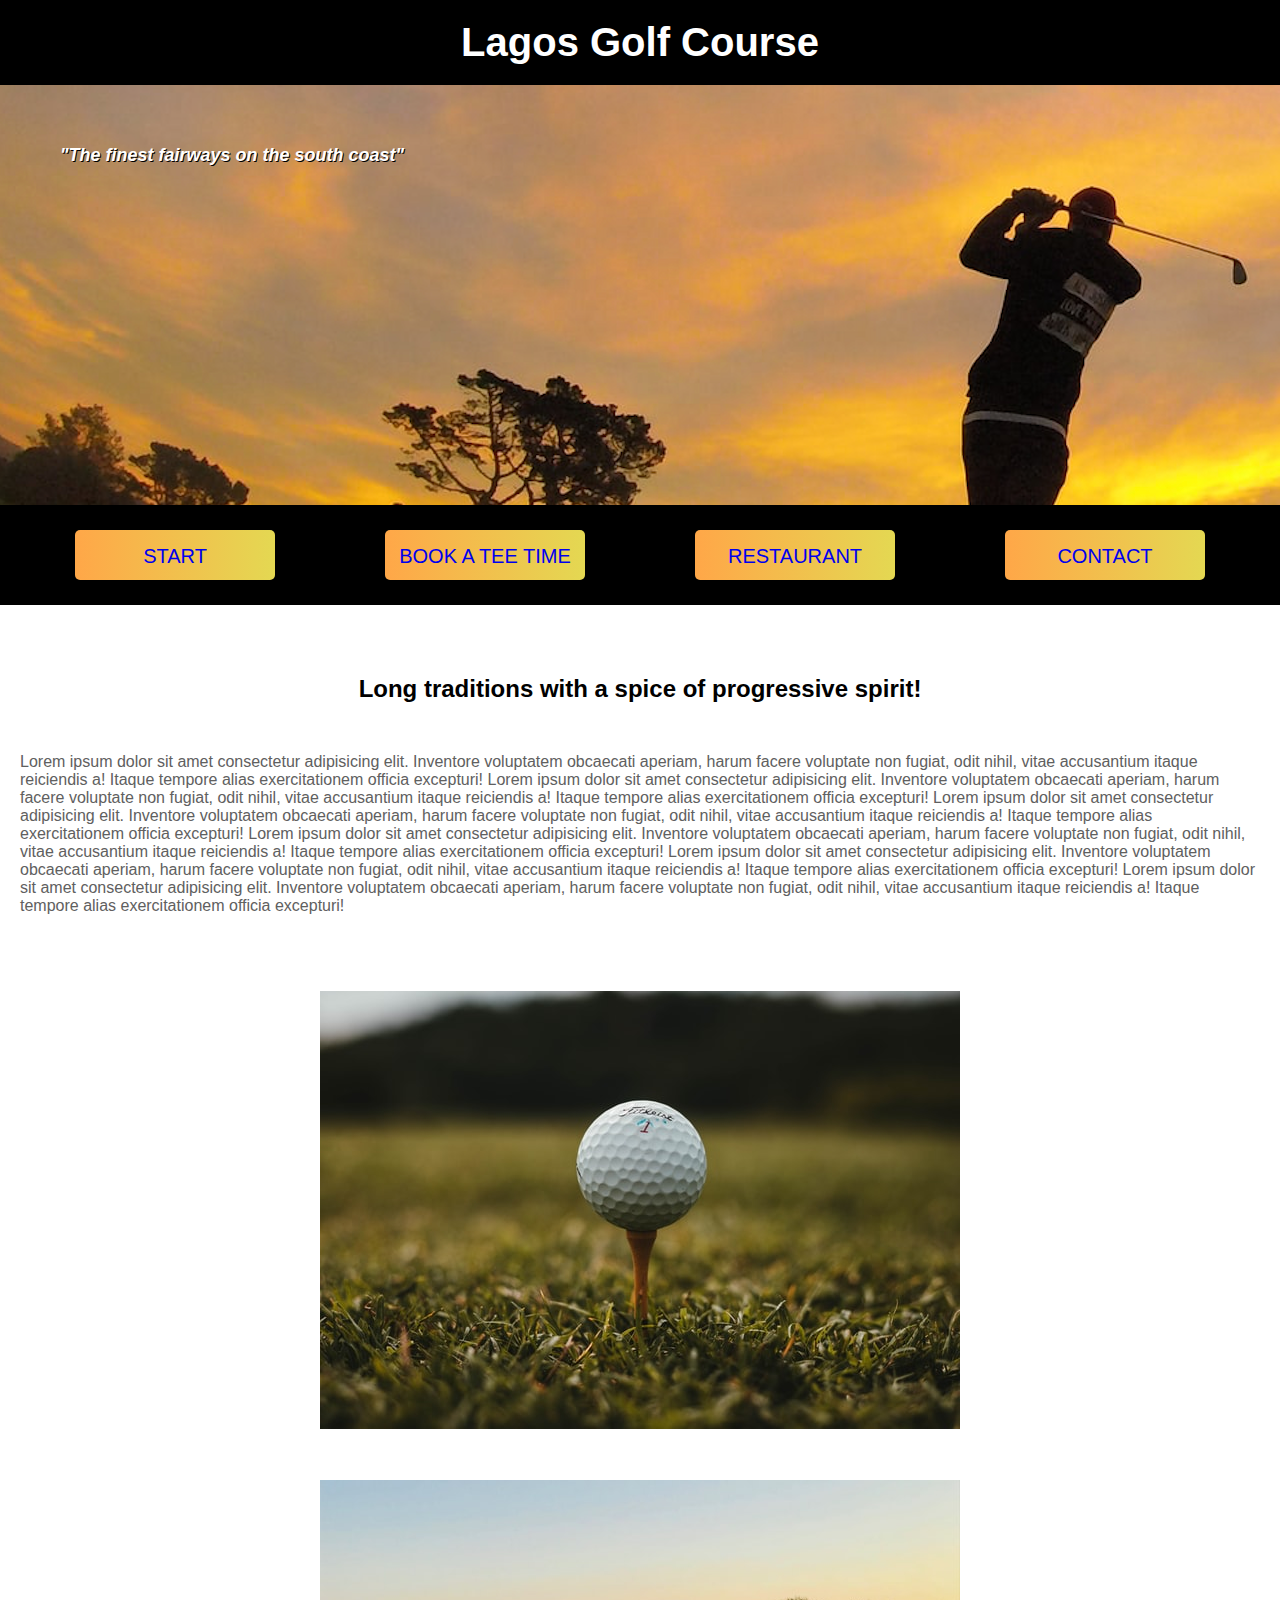
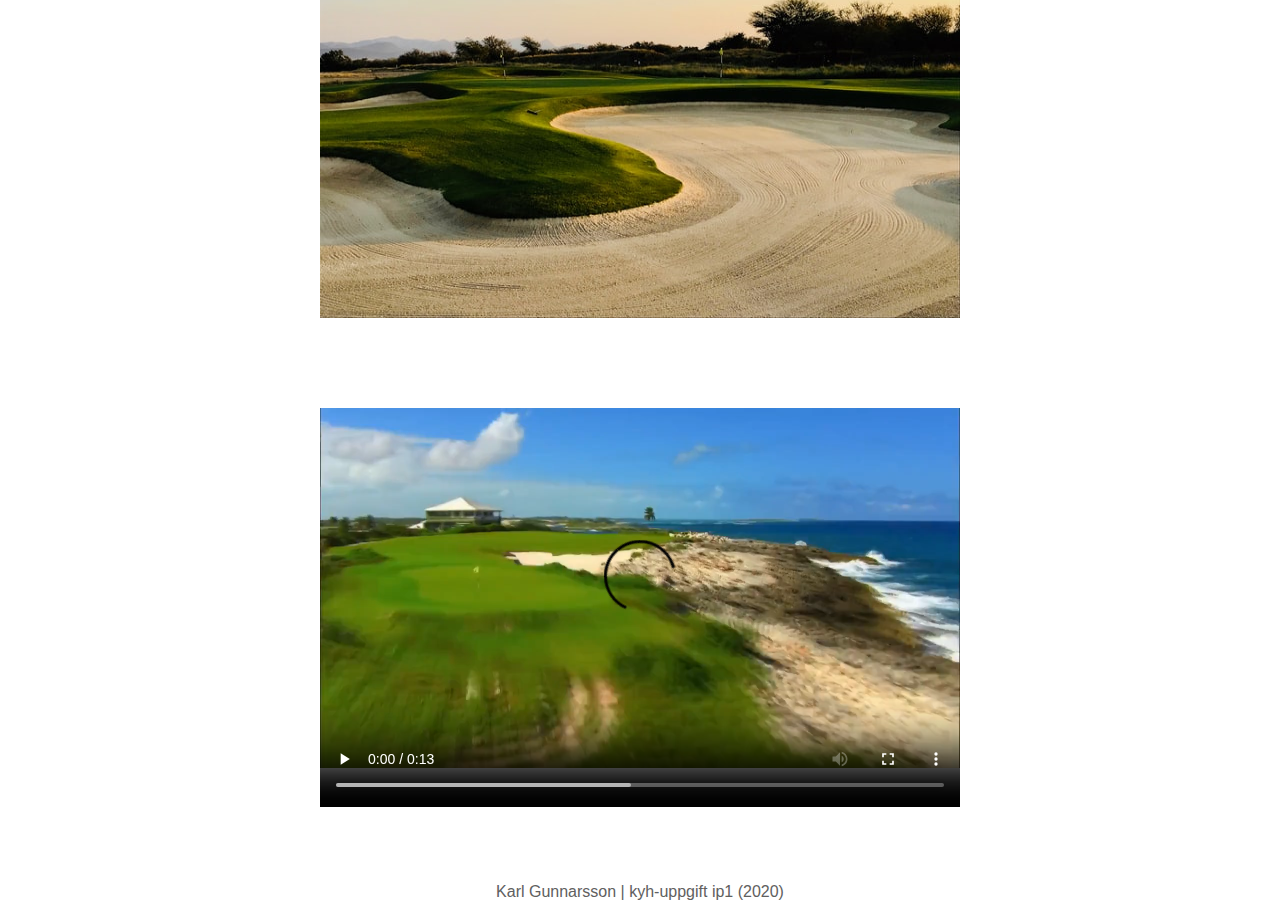
==== index.html @ 22a6e3bb "Removed div around nav, updated css animation, made the whole nav-buttons clickable etc" ====
<!DOCTYPE html>

<html lang="en">

<head>
    <meta charset="UTF-8">
    <meta name="description"
        content="The official website of Lagos Golf Course, a golf course on the Nigerian south coast">
    <title>Lagos Golf Course</title>

    <!-- Länk till CSS-fil -->
    <link rel="stylesheet" href="style.css">
</head>

<body>

    <!-- Header START -->
    <header>
        <h1>Lagos Golf Course</h1>
    </header>

    <div class="subHeader">
        <h2>"The finest fairways on the south coast"</h2>
    </div>
    <!-- Header SLUT -->

    <!-- nav-bar START -->
    <nav>
        <ul>
            <li><a href="index.html">START</a></li>
            <li><a href="book1.html" class="book">BOOK A TEE TIME</a></li>
            <li><a href="restaurant.html">RESTAURANT</a></li>
            <li><a href="contact.html">CONTACT</a></li>
        </ul>
    </nav>
    <!-- nav-bar SLUT -->

    <main>
        <article lang="la">
            <h2 class="artHead">Long traditions with a spice of progressive spirit!</h2>

            <p>Lorem ipsum dolor sit amet consectetur adipisicing elit. Inventore voluptatem obcaecati aperiam,
                harum
                facere voluptate non fugiat, odit nihil, vitae accusantium itaque reiciendis a! Itaque tempore alias
                exercitationem officia excepturi!
                Lorem ipsum dolor sit amet consectetur adipisicing elit. Inventore voluptatem obcaecati aperiam,
                harum
                facere voluptate non fugiat, odit nihil, vitae accusantium itaque reiciendis a! Itaque tempore alias
                exercitationem officia excepturi!
                Lorem ipsum dolor sit amet consectetur adipisicing elit. Inventore voluptatem obcaecati aperiam,
                harum
                facere voluptate non fugiat, odit nihil, vitae accusantium itaque reiciendis a! Itaque tempore alias
                exercitationem officia excepturi!
                Lorem ipsum dolor sit amet consectetur adipisicing elit. Inventore voluptatem obcaecati aperiam,
                harum
                facere voluptate non fugiat, odit nihil, vitae accusantium itaque reiciendis a! Itaque tempore alias
                exercitationem officia excepturi!
                Lorem ipsum dolor sit amet consectetur adipisicing elit. Inventore voluptatem obcaecati aperiam,
                harum
                facere voluptate non fugiat, odit nihil, vitae accusantium itaque reiciendis a! Itaque tempore alias
                exercitationem officia excepturi!
                Lorem ipsum dolor sit amet consectetur adipisicing elit. Inventore voluptatem obcaecati aperiam,
                harum
                facere voluptate non fugiat, odit nihil, vitae accusantium itaque reiciendis a! Itaque tempore alias
                exercitationem officia excepturi!
            </p>
        </article>

        <!-- BILDER -->
        <div class="imgVid">

            <img src="img/golf1.jpg" alt="Picture of golf ball">
            <img src="img/golf2.jpg" width="640" height="438" alt="Picture of golf course">
            <video controls src="/vid/Golf Court - 700.mp4" width="640" height="438"></video>
        </div>
    </main>

    <!-- FOOTER -->
    <footer>
        <p class="footer">Karl Gunnarsson | kyh-uppgift ip1 (2020)</p>
    </footer>

    <!-- Länk till JS-fil -->
    <script src="script.js"></script>
</body>

</html>
---- style.css ----
/* Master CSS */

* {
    list-style: none;
    font-family: 'Gill Sans', 'Gill Sans MT', Calibri, 'Trebuchet MS', sans-serif;
    margin: 0px;
}

a:visited {
text-decoration: none;
color: rgb(255, 255, 255);
}

/* MAIN CSS start */

header {
    display: flex;
    justify-content: center;
    font-size: 20px;
    color: rgb(255, 255, 255);
    background-color: black;
    padding: 20px;
}
.subHeader {
    background-image: url("/img/skyWide.png");
    display: flex;
    height: 400px;
    font-size: 12px;
    padding: 10px;
}

.subHeader > h2 {
    color: rgb(255, 255, 255);
    align-items: flex-start;
    text-shadow: 1px 1px 0px rgb(0, 0, 0);
    font-style: italic;
}

h2 {
    color: rgb(0, 0, 0);
    padding: 50px;
    text-align: center;
}

/* BOUNCE IN ANIMATION */
@keyframes bounceIn {
  0% {
    transform: scale(0.1);
    opacity: 0;
  }
  60% {
    transform: scale(1.2);
    opacity: 1;
  }
  100% {
    transform: scale(1);
  }
}

.artHead {
  animation-duration: 1s;
  animation-name: bounceIn;
}

/* NAV CONTAINER */
nav > ul {
       display: flex;
       flex-direction: row;
       justify-content: space-around;
       padding: 20px;
       background-color: black;
}

/* NAV BUTTONS */
nav > ul > li {
    font-size: 20px;
    padding: 0px;
    margin: 5px;
    background-image: linear-gradient(to left, #e4d852, rgb(255, 167, 72));
    border-radius: 5px;
}

/* NAV BUTTON TEXT */
nav > ul > li > a {
    /* font-weight: bold; */
    text-decoration: none;
    display: inline-block; 
    text-align: center;
     line-height: 52px;
    height: 50px;
    width: 200px;
}

/* NAV BUTTON HOVER */
nav > ul > li:hover
{
    background:#d09132;      
}

.contact, .contact > ul > li  {
display: flex;
flex-direction: column;
align-items: center;
color: rgb(96, 96, 96);
}

article {
    margin: 20px;
    margin-bottom: 50px;
    color: rgb(96, 96, 96);
}

.imgVid {
display: flex;
justify-content: space-around;
flex-wrap: wrap;
}

.imgVid > img, video {
margin: 2%;
}

.contactHeading {
    font-weight: bold;
}

footer {
   color: rgb(96, 96, 96);
   margin: 20px;
   margin-top: 50px; 
   text-align: center;
}
/* MAIN CSS end */




/* BOOK A TEE TIME start */

 /* Styling/design */
 /* Source URL: https://webdesign.tutsplus.com/tutorials/bring-your-forms-up-to-date-with-css3-and-html5-validation--webdesign-4738 */

.form form {
    text-align: center;
    color: rgb(96, 96, 96);
}

.form form input { 
	padding:5px 8px;
	margin: 5px;
}
.form form textarea {
	padding:8px;
	margin: 5px; 
	width:300px;
}
	/* Input fields (shadow + expand) */
	.form form input, .form form textarea { 
		border:1px solid #aaa;
		box-shadow: 0px 0px 3px #ccc, 0 10px 15px #eee inset;
		border-radius:20px;
		transition: padding .25s;
	}
	.form form input:focus, .form form textarea:focus {
		background: #fff; 
		border:1px solid #555; 
        box-shadow: 0 0 3px #aaa; 
        border-radius:20px;
		padding-right:70px;
	}

button.submit {
	background-color: #68b12f;
	background: linear-gradient(top, #68b12f, #50911e);
	border: 1px solid #509111;
	border-bottom: 1px solid #5b992b;
	box-shadow: inset 0 1px 0 0 #9fd574;
	color: white;
	font-weight: bold;
    padding: 6px 20px;
	text-shadow: 0 -1px 0 #396715;
}
button.submit:hover {
	opacity:.85;
	cursor: pointer; 
}
button.submit:active {
	border: 1px solid #20911e;
	box-shadow: 0 0 10px 5px #356b0b inset; 
}
    /* Error message, sbmit without name or email)  */
#message {
    color: red;
    font-weight: bold;
    }
/* BOOK A TEE TIME end */

/* MEDIA QUERIES */


@media(max-width:1000px){
    nav > ul{
        flex-direction: column;
        text-align: center;
    }
    .imgVid > img {
    max-width: 90%;
}
    
@media(max-width:510px){
    header {
        font-size: 70%;
    }
    .imgVid > img {
    max-width: 90%;
}
}}
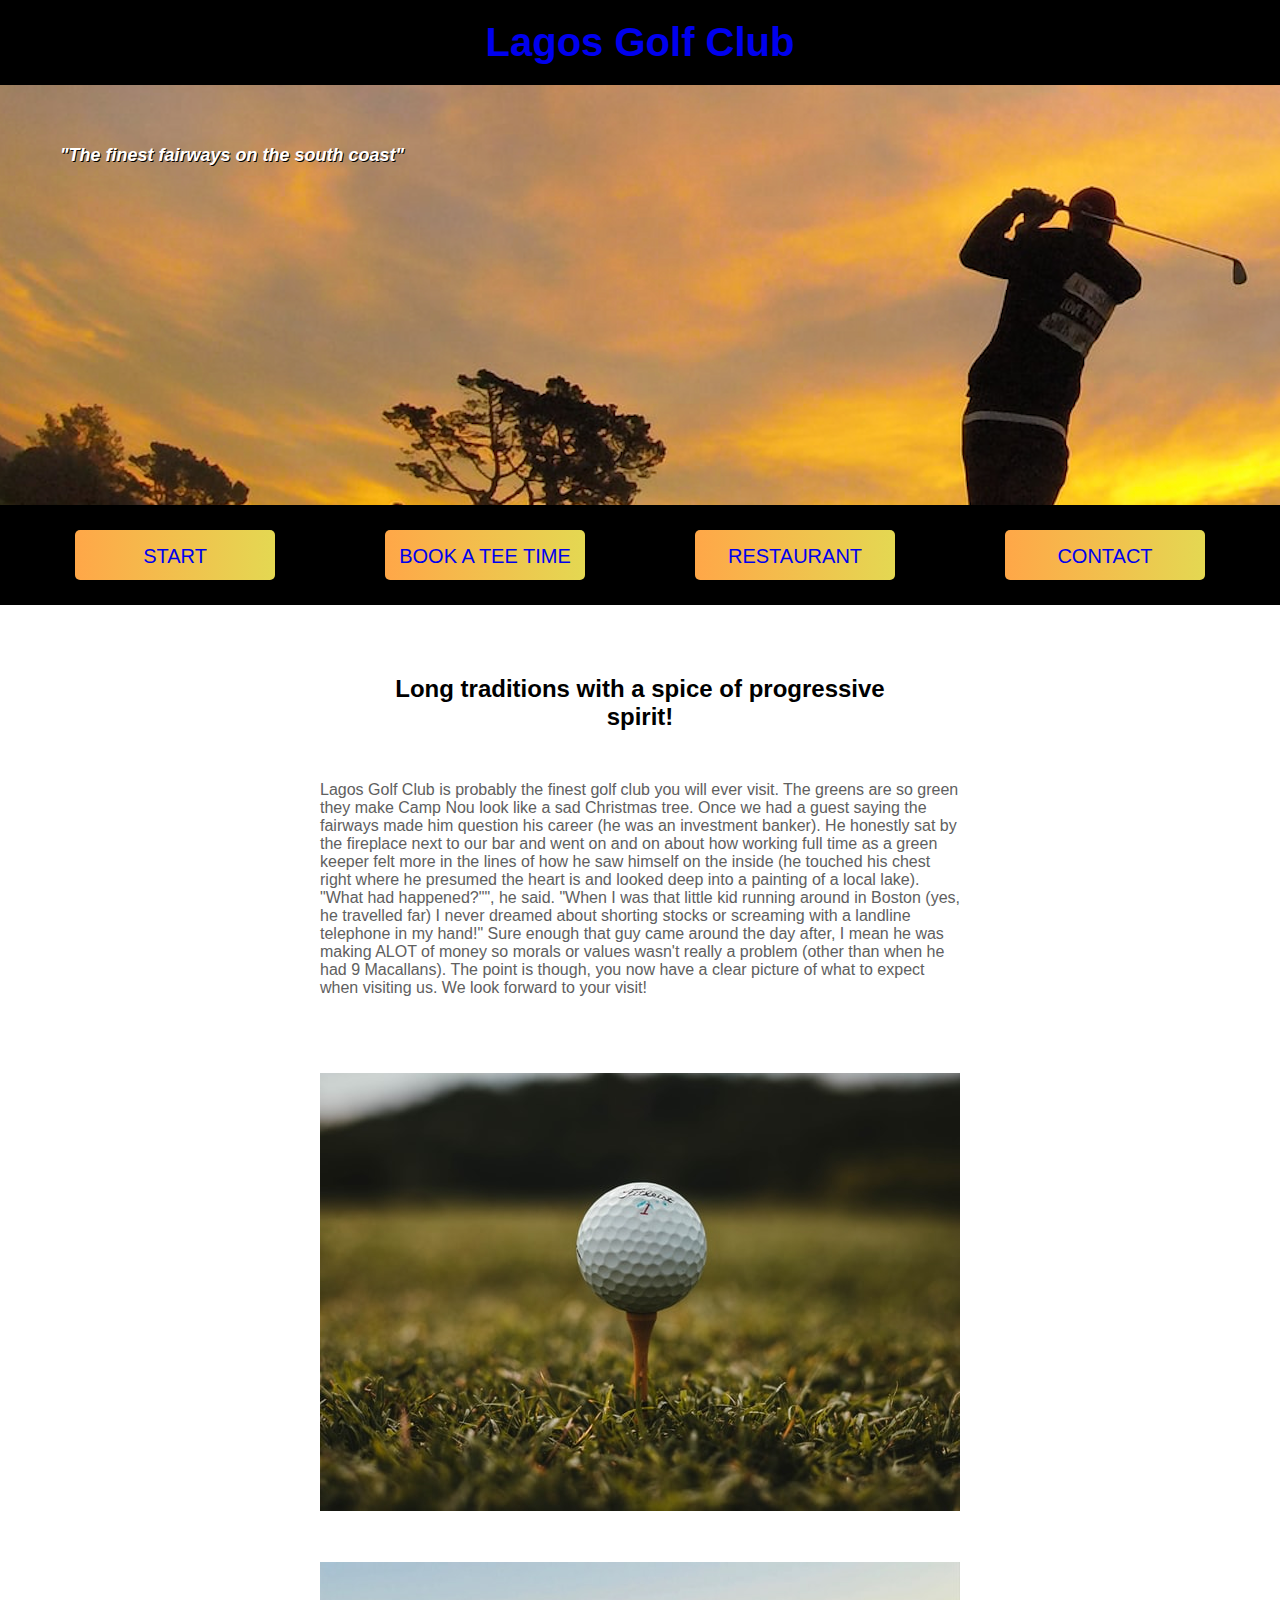
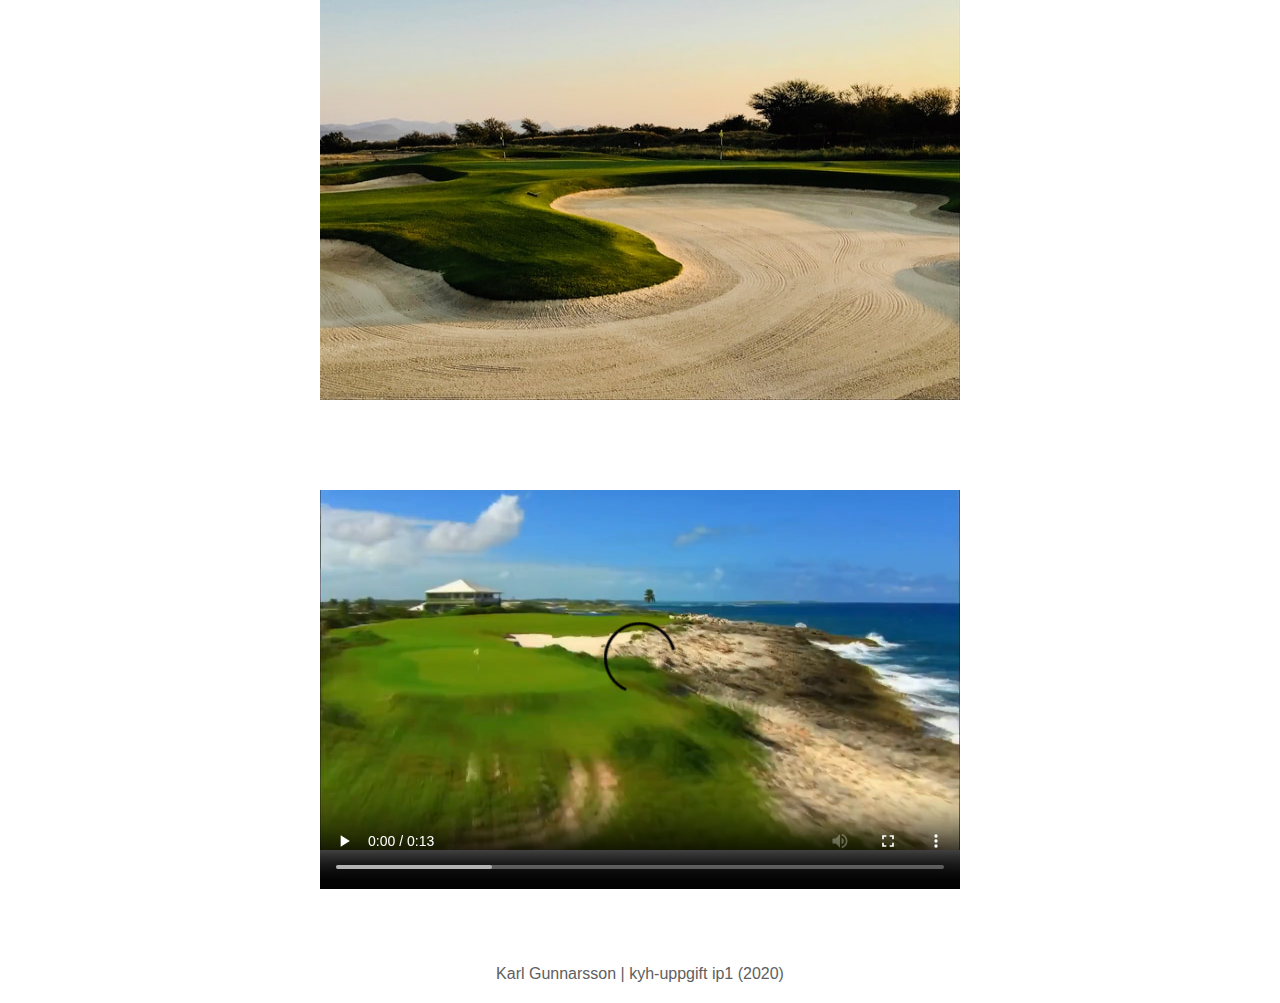
==== commit b7585342: "Added real text to articles + removed redundant html/css" ====
--- a/index.html
+++ b/index.html
@@ -16,7 +16,10 @@
 
     <!-- Header START -->
     <header>
-        <h1>Lagos Golf Course</h1>
+        <a href="index.html">
+            <h1>Lagos Golf Club</h1>
+        </a>
+
     </header>
 
     <div class="subHeader">
@@ -39,39 +42,33 @@
         <article lang="la">
             <h2 class="artHead">Long traditions with a spice of progressive spirit!</h2>
 
-            <p>Lorem ipsum dolor sit amet consectetur adipisicing elit. Inventore voluptatem obcaecati aperiam,
-                harum
-                facere voluptate non fugiat, odit nihil, vitae accusantium itaque reiciendis a! Itaque tempore alias
-                exercitationem officia excepturi!
-                Lorem ipsum dolor sit amet consectetur adipisicing elit. Inventore voluptatem obcaecati aperiam,
-                harum
-                facere voluptate non fugiat, odit nihil, vitae accusantium itaque reiciendis a! Itaque tempore alias
-                exercitationem officia excepturi!
-                Lorem ipsum dolor sit amet consectetur adipisicing elit. Inventore voluptatem obcaecati aperiam,
-                harum
-                facere voluptate non fugiat, odit nihil, vitae accusantium itaque reiciendis a! Itaque tempore alias
-                exercitationem officia excepturi!
-                Lorem ipsum dolor sit amet consectetur adipisicing elit. Inventore voluptatem obcaecati aperiam,
-                harum
-                facere voluptate non fugiat, odit nihil, vitae accusantium itaque reiciendis a! Itaque tempore alias
-                exercitationem officia excepturi!
-                Lorem ipsum dolor sit amet consectetur adipisicing elit. Inventore voluptatem obcaecati aperiam,
-                harum
-                facere voluptate non fugiat, odit nihil, vitae accusantium itaque reiciendis a! Itaque tempore alias
-                exercitationem officia excepturi!
-                Lorem ipsum dolor sit amet consectetur adipisicing elit. Inventore voluptatem obcaecati aperiam,
-                harum
-                facere voluptate non fugiat, odit nihil, vitae accusantium itaque reiciendis a! Itaque tempore alias
-                exercitationem officia excepturi!
+            <p> Lagos Golf Club is probably the finest
+                golf club you will ever visit. The greens are so
+                green they make Camp Nou look like a sad Christmas tree.
+                Once we had a guest saying the fairways made him question
+                his career (he was an investment banker). He honestly sat
+                by the fireplace next to our bar and went on
+                and on about how working full time as a green keeper felt
+                more in the lines of how he saw himself on the inside (he touched
+                his chest right where he presumed the heart is and looked deep
+                into a painting of a local lake).
+                "What had happened?"", he said. "When I was that little kid
+                running around in Boston (yes, he travelled far) I never dreamed
+                about shorting stocks or screaming with a landline telephone in
+                my hand!" Sure enough that guy came around the day after, I mean
+                he was making ALOT of money so morals or values wasn't really a problem (other
+                than when he had 9 Macallans). The point is
+                though, you now have a clear picture of what to expect when
+                visiting us. We look forward to your visit!
             </p>
         </article>
 
-        <!-- BILDER -->
+        <!-- BILDER + VIDEO -->
         <div class="imgVid">
 
             <img src="img/golf1.jpg" alt="Picture of golf ball">
             <img src="img/golf2.jpg" width="640" height="438" alt="Picture of golf course">
-            <video controls src="/vid/Golf Court - 700.mp4" width="640" height="438"></video>
+            <video controls loop src="/vid/Golf Court - 700.mp4" width="640" height="438"></video>
         </div>
     </main>
 
--- a/style.css
+++ b/style.css
@@ -4,6 +4,10 @@
     list-style: none;
     font-family: 'Gill Sans', 'Gill Sans MT', Calibri, 'Trebuchet MS', sans-serif;
     margin: 0px;
+}
+
+a {
+      text-decoration: none;
 }
 
 a:visited {
@@ -83,7 +87,6 @@
 /* NAV BUTTON TEXT */
 nav > ul > li > a {
     /* font-weight: bold; */
-    text-decoration: none;
     display: inline-block; 
     text-align: center;
      line-height: 52px;
@@ -108,6 +111,8 @@
     margin: 20px;
     margin-bottom: 50px;
     color: rgb(96, 96, 96);
+    margin-left: 25%;
+    margin-right: 25%;
 }
 
 .imgVid {
@@ -140,28 +145,28 @@
  /* Styling/design */
  /* Source URL: https://webdesign.tutsplus.com/tutorials/bring-your-forms-up-to-date-with-css3-and-html5-validation--webdesign-4738 */
 
-.form form {
+form {
     text-align: center;
     color: rgb(96, 96, 96);
 }
 
-.form form input { 
+form input { 
 	padding:5px 8px;
 	margin: 5px;
 }
-.form form textarea {
+form textarea {
 	padding:8px;
 	margin: 5px; 
 	width:300px;
 }
 	/* Input fields (shadow + expand) */
-	.form form input, .form form textarea { 
+	form input, form textarea { 
 		border:1px solid #aaa;
 		box-shadow: 0px 0px 3px #ccc, 0 10px 15px #eee inset;
 		border-radius:20px;
 		transition: padding .25s;
 	}
-	.form form input:focus, .form form textarea:focus {
+	form input:focus, form textarea:focus {
 		background: #fff; 
 		border:1px solid #555; 
         box-shadow: 0 0 3px #aaa; 
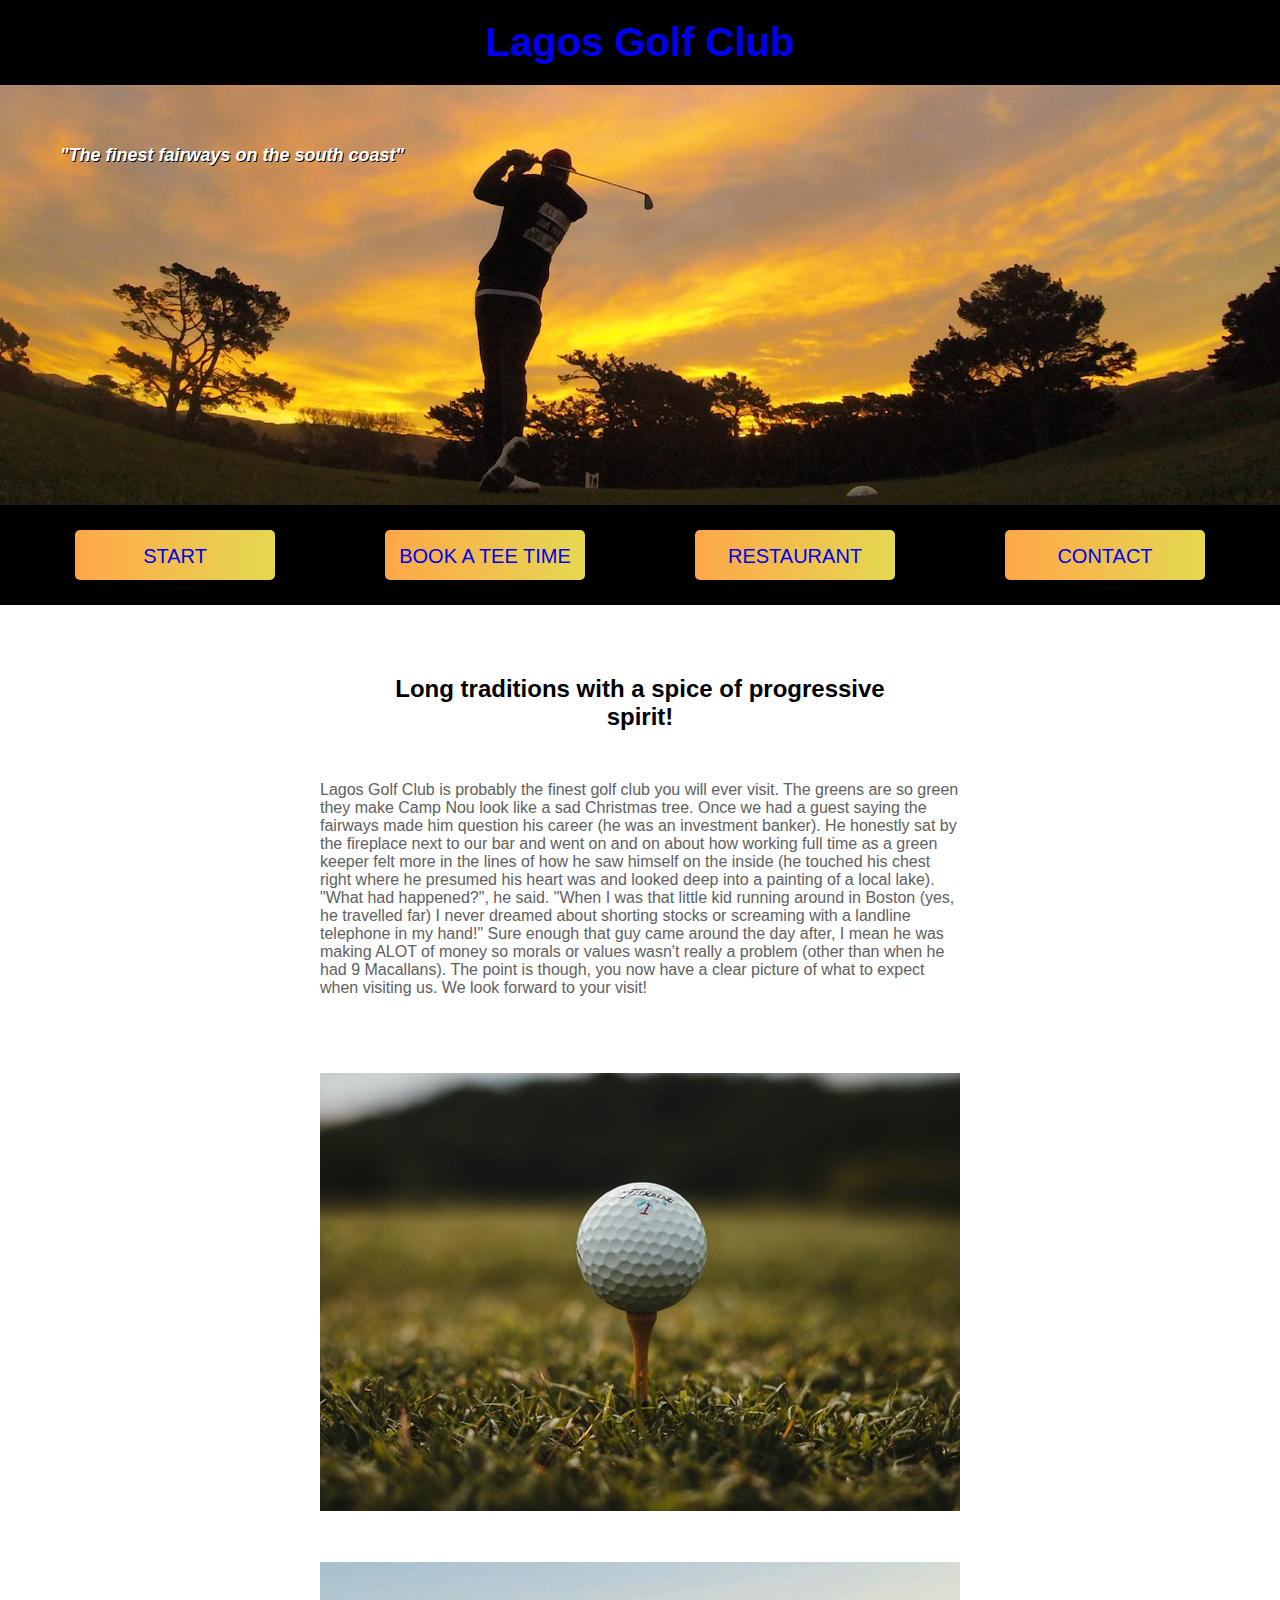
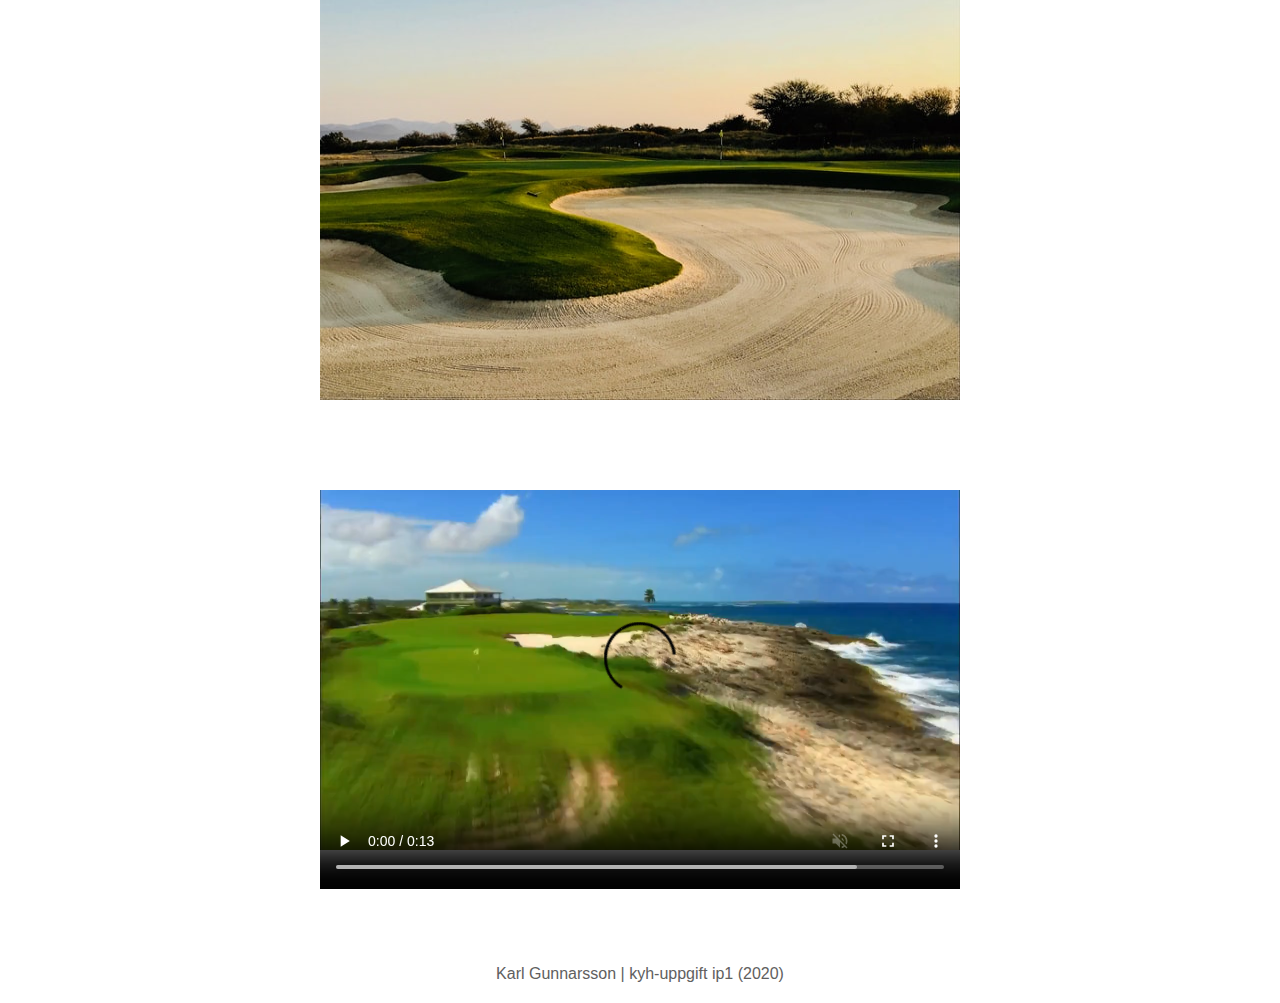
==== commit 14cfd4a8: "Fixed CSS problem with pictures and the address in contacts, adjusted the mobile media query, made t" ====
--- a/index.html
+++ b/index.html
@@ -6,7 +6,9 @@
     <meta charset="UTF-8">
     <meta name="description"
         content="The official website of Lagos Golf Course, a golf course on the Nigerian south coast">
-    <title>Lagos Golf Course</title>
+    <meta name="viewport" content="width=device-width, initial-scale=1.0">
+
+    <title>Lagos Golf Club</title>
 
     <!-- Länk till CSS-fil -->
     <link rel="stylesheet" href="style.css">
@@ -39,7 +41,7 @@
     <!-- nav-bar SLUT -->
 
     <main>
-        <article lang="la">
+        <article lang="en">
             <h2 class="artHead">Long traditions with a spice of progressive spirit!</h2>
 
             <p> Lagos Golf Club is probably the finest
@@ -50,9 +52,9 @@
                 by the fireplace next to our bar and went on
                 and on about how working full time as a green keeper felt
                 more in the lines of how he saw himself on the inside (he touched
-                his chest right where he presumed the heart is and looked deep
+                his chest right where he presumed his heart was and looked deep
                 into a painting of a local lake).
-                "What had happened?"", he said. "When I was that little kid
+                "What had happened?", he said. "When I was that little kid
                 running around in Boston (yes, he travelled far) I never dreamed
                 about shorting stocks or screaming with a landline telephone in
                 my hand!" Sure enough that guy came around the day after, I mean
@@ -65,10 +67,9 @@
 
         <!-- BILDER + VIDEO -->
         <div class="imgVid">
-
             <img src="img/golf1.jpg" alt="Picture of golf ball">
             <img src="img/golf2.jpg" width="640" height="438" alt="Picture of golf course">
-            <video controls loop src="/vid/Golf Court - 700.mp4" width="640" height="438"></video>
+            <video controls autoplay muted loop src="/vid/golfCourt700.mp4" width="640" height="438"></video>
         </div>
     </main>
 
--- a/style.css
+++ b/style.css
@@ -4,6 +4,7 @@
     list-style: none;
     font-family: 'Gill Sans', 'Gill Sans MT', Calibri, 'Trebuchet MS', sans-serif;
     margin: 0px;
+    padding: 0;
 }
 
 a {
@@ -13,6 +14,10 @@
 a:visited {
 text-decoration: none;
 color: rgb(255, 255, 255);
+}
+
+html, body {
+    overflow-x:hidden;
 }
 
 /* MAIN CSS start */
@@ -27,6 +32,10 @@
 }
 .subHeader {
     background-image: url("/img/skyWide.png");
+    background-repeat: no-repeat;
+    background-size: cover;
+    background-position: center center;
+
     display: flex;
     height: 400px;
     font-size: 12px;
@@ -145,6 +154,7 @@
  /* Styling/design */
  /* Source URL: https://webdesign.tutsplus.com/tutorials/bring-your-forms-up-to-date-with-css3-and-html5-validation--webdesign-4738 */
 
+
 form {
     text-align: center;
     color: rgb(96, 96, 96);
@@ -167,12 +177,16 @@
 		transition: padding .25s;
 	}
 	form input:focus, form textarea:focus {
+        outline: none;
 		background: #fff; 
 		border:1px solid #555; 
         box-shadow: 0 0 3px #aaa; 
         border-radius:20px;
 		padding-right:70px;
-	}
+    }
+    form input[type="datetime-local"]:focus {
+        padding-right: 8px;
+    }
 
 button.submit {
 	background-color: #68b12f;
@@ -216,7 +230,19 @@
     header {
         font-size: 70%;
     }
-    .imgVid > img {
+    nav > ul > li > a {
+    padding: 20px;
+    }
+    .artHead {
+        padding-left: 0px;
+        padding-right: 0px;
+        padding-bottom: 30px;
+        padding-top: 30px;
+    }
+    .imgVid > * {
     max-width: 90%;
-}
+    }
+    article {
+        margin: 30px;
+    }
 }}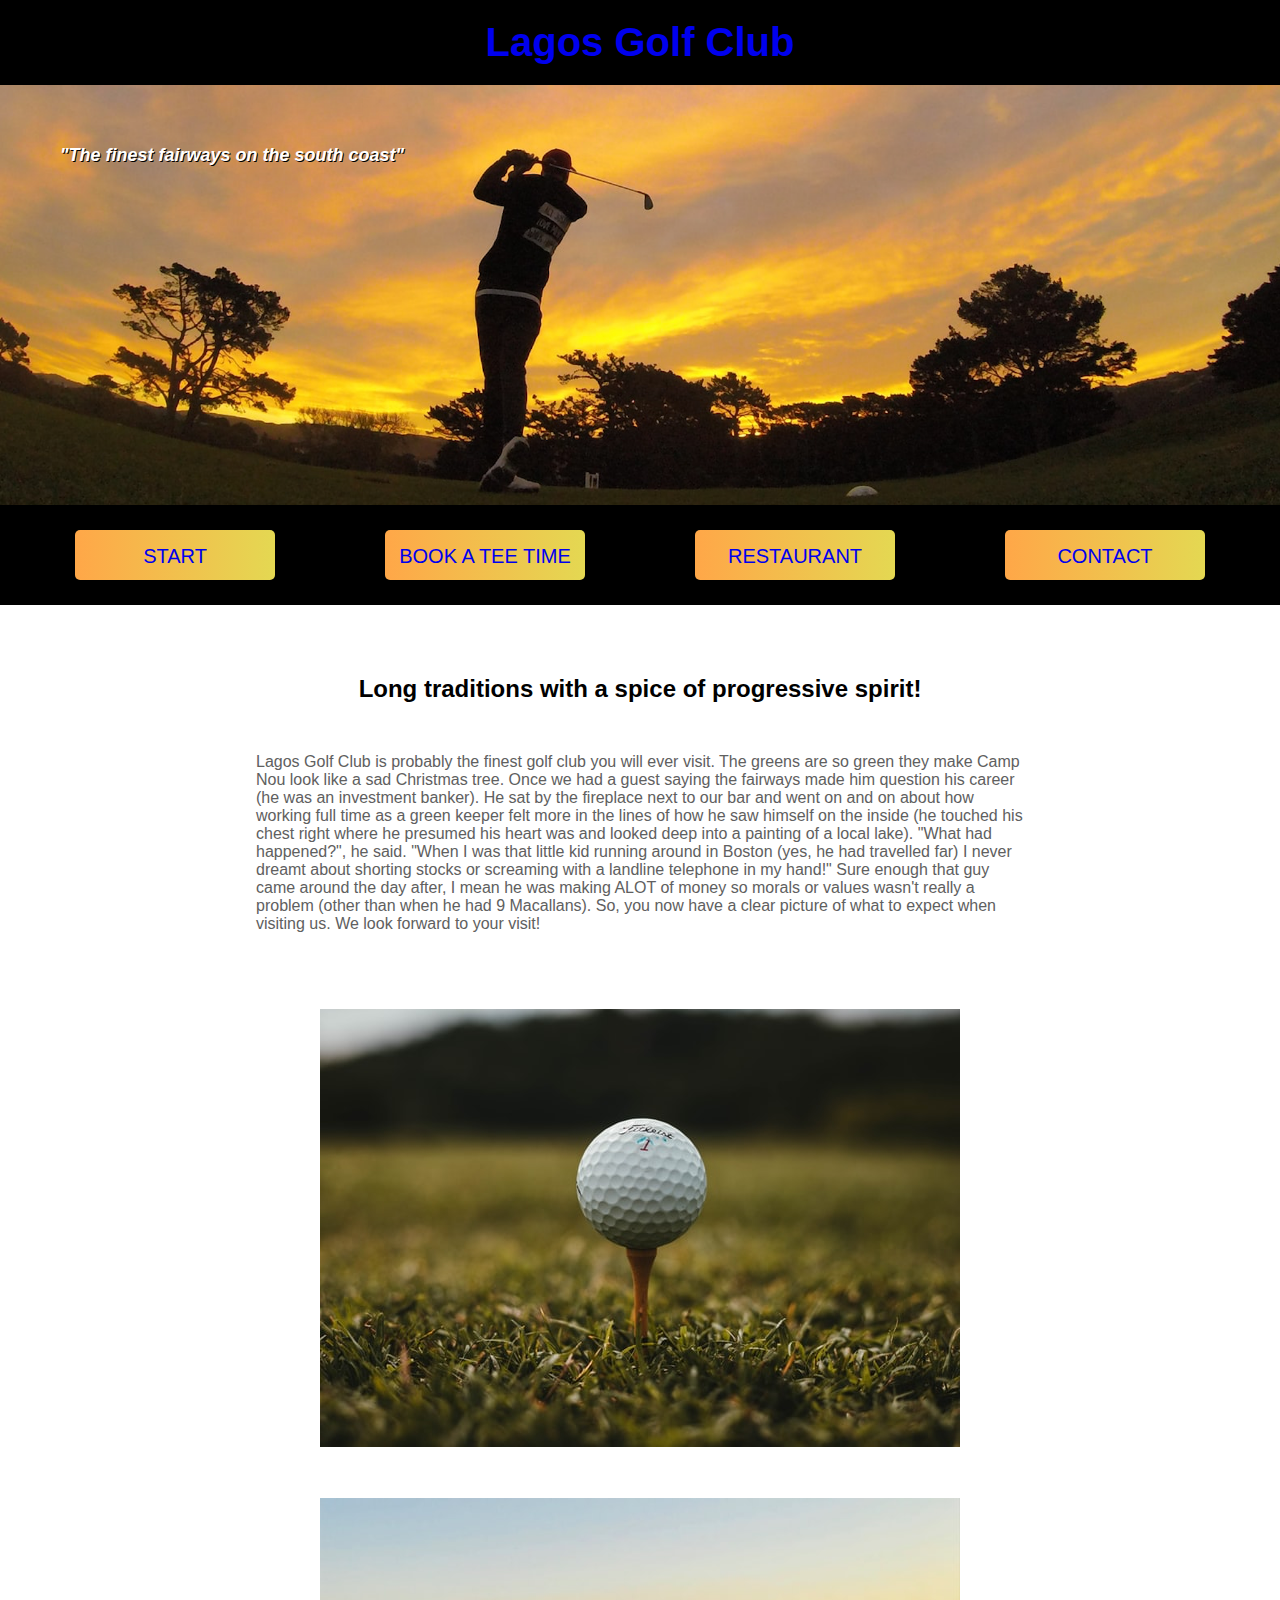
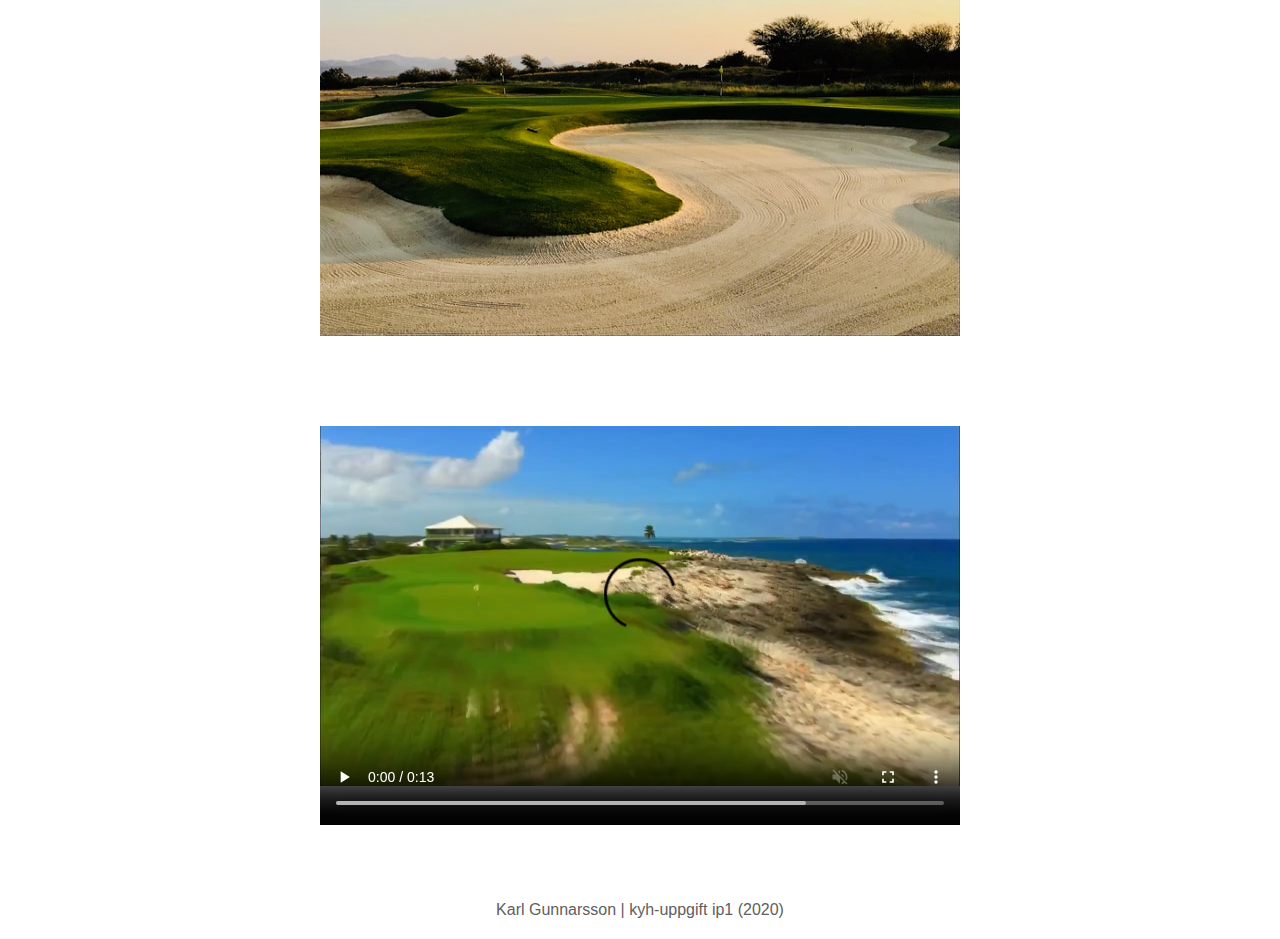
==== commit 9919765e: "added css variable and cleaned up the code comments" ====
--- a/index.html
+++ b/index.html
@@ -5,31 +5,28 @@
 <head>
     <meta charset="UTF-8">
     <meta name="description"
-        content="The official website of Lagos Golf Course, a golf course on the Nigerian south coast">
+        content="The official website of Lagos Golf Club, a golf course on the Nigerian south coast">
     <meta name="viewport" content="width=device-width, initial-scale=1.0">
 
     <title>Lagos Golf Club</title>
 
-    <!-- Länk till CSS-fil -->
     <link rel="stylesheet" href="style.css">
 </head>
 
 <body>
-
-    <!-- Header START -->
+    <!-- MAIN HEADERS start -->
     <header>
         <a href="index.html">
             <h1>Lagos Golf Club</h1>
         </a>
-
     </header>
 
     <div class="subHeader">
         <h2>"The finest fairways on the south coast"</h2>
     </div>
-    <!-- Header SLUT -->
+    <!-- MAIN HEADERS end -->
 
-    <!-- nav-bar START -->
+    <!-- NAV BAR start -->
     <nav>
         <ul>
             <li><a href="index.html">START</a></li>
@@ -38,34 +35,34 @@
             <li><a href="contact.html">CONTACT</a></li>
         </ul>
     </nav>
-    <!-- nav-bar SLUT -->
+    <!-- NAV BAR end -->
 
     <main>
-        <article lang="en">
+        <!-- ARTICLE -->
+        <article>
             <h2 class="artHead">Long traditions with a spice of progressive spirit!</h2>
 
             <p> Lagos Golf Club is probably the finest
                 golf club you will ever visit. The greens are so
                 green they make Camp Nou look like a sad Christmas tree.
                 Once we had a guest saying the fairways made him question
-                his career (he was an investment banker). He honestly sat
+                his career (he was an investment banker). He sat
                 by the fireplace next to our bar and went on
                 and on about how working full time as a green keeper felt
                 more in the lines of how he saw himself on the inside (he touched
                 his chest right where he presumed his heart was and looked deep
                 into a painting of a local lake).
                 "What had happened?", he said. "When I was that little kid
-                running around in Boston (yes, he travelled far) I never dreamed
+                running around in Boston (yes, he had travelled far) I never dreamt
                 about shorting stocks or screaming with a landline telephone in
                 my hand!" Sure enough that guy came around the day after, I mean
                 he was making ALOT of money so morals or values wasn't really a problem (other
-                than when he had 9 Macallans). The point is
-                though, you now have a clear picture of what to expect when
+                than when he had 9 Macallans). So, you now have a clear picture of what to expect when
                 visiting us. We look forward to your visit!
             </p>
         </article>
 
-        <!-- BILDER + VIDEO -->
+        <!-- IMAGES + VIDEO -->
         <div class="imgVid">
             <img src="img/golf1.jpg" alt="Picture of golf ball">
             <img src="img/golf2.jpg" width="640" height="438" alt="Picture of golf course">
@@ -78,7 +75,7 @@
         <p class="footer">Karl Gunnarsson | kyh-uppgift ip1 (2020)</p>
     </footer>
 
-    <!-- Länk till JS-fil -->
+    <!-- JS link -->
     <script src="script.js"></script>
 </body>
 
--- a/style.css
+++ b/style.css
@@ -1,4 +1,4 @@
-/* Master CSS */
+/* ---------------MASTER CSS--------------- */
 
 * {
     list-style: none;
@@ -6,22 +6,21 @@
     margin: 0px;
     padding: 0;
 }
-
 a {
-      text-decoration: none;
-}
-
+    text-decoration: none;
+}
 a:visited {
-text-decoration: none;
-color: rgb(255, 255, 255);
-}
-
+    text-decoration: none;
+    color: rgb(255, 255, 255);
+}
 html, body {
     overflow-x:hidden;
 }
-
-/* MAIN CSS start */
-
+:root {
+    --main-text-color: rgb(96, 96, 96);
+}
+
+/* ---------------HEADERS--------------- */
 header {
     display: flex;
     justify-content: center;
@@ -41,21 +40,22 @@
     font-size: 12px;
     padding: 10px;
 }
-
 .subHeader > h2 {
     color: rgb(255, 255, 255);
     align-items: flex-start;
     text-shadow: 1px 1px 0px rgb(0, 0, 0);
     font-style: italic;
 }
-
 h2 {
     color: rgb(0, 0, 0);
     padding: 50px;
     text-align: center;
 }
 
-/* BOUNCE IN ANIMATION */
+/* BOUNCE IN ANIMATION 
+Source:
+https://thoughtbot.com/blog/css-animation-for-beginners
+*/
 @keyframes bounceIn {
   0% {
     transform: scale(0.1);
@@ -69,19 +69,20 @@
     transform: scale(1);
   }
 }
-
 .artHead {
-  animation-duration: 1s;
-  animation-name: bounceIn;
-}
+    animation-duration: 1s;
+    animation-name: bounceIn;
+}
+
+/* ---------------NAV BAR--------------- */
 
 /* NAV CONTAINER */
 nav > ul {
-       display: flex;
-       flex-direction: row;
-       justify-content: space-around;
-       padding: 20px;
-       background-color: black;
+    display: flex;
+    flex-direction: row;
+    justify-content: space-around;
+    padding: 20px;
+    background-color: black;
 }
 
 /* NAV BUTTONS */
@@ -95,10 +96,9 @@
 
 /* NAV BUTTON TEXT */
 nav > ul > li > a {
-    /* font-weight: bold; */
     display: inline-block; 
     text-align: center;
-     line-height: 52px;
+    line-height: 52px;
     height: 50px;
     width: 200px;
 }
@@ -108,52 +108,48 @@
 {
     background:#d09132;      
 }
-
-.contact, .contact > ul > li  {
-display: flex;
-flex-direction: column;
-align-items: center;
-color: rgb(96, 96, 96);
-}
-
+/* ---------------ARTICLES, IMAGES and VIDEOS--------------- */
 article {
     margin: 20px;
     margin-bottom: 50px;
-    color: rgb(96, 96, 96);
-    margin-left: 25%;
-    margin-right: 25%;
+    color: var(--main-text-color);
+    margin-left: 20%;
+    margin-right: 20%;
 }
 
 .imgVid {
-display: flex;
-justify-content: space-around;
-flex-wrap: wrap;
+    display: flex;
+    justify-content: space-around;
+    flex-wrap: wrap;
 }
 
 .imgVid > img, video {
-margin: 2%;
-}
+    margin: 2%;
+}
+/* ---------------CONTACT + FOOTER--------------- */
 
 .contactHeading {
     font-weight: bold;
 }
 
+.contact, .contact > ul > li  {
+    display: flex;
+    flex-direction: column;
+    align-items: center;
+    color: var(--main-text-color);
+}
 footer {
-   color: rgb(96, 96, 96);
-   margin: 20px;
-   margin-top: 50px; 
-   text-align: center;
-}
-/* MAIN CSS end */
-
-
-
-
-/* BOOK A TEE TIME start */
-
- /* Styling/design */
- /* Source URL: https://webdesign.tutsplus.com/tutorials/bring-your-forms-up-to-date-with-css3-and-html5-validation--webdesign-4738 */
-
+    color: var(--main-text-color);
+    margin: 20px;
+    margin-top: 50px; 
+    text-align: center;
+}
+
+/* ---------------BOOK A TEE TIME start--------------- */
+
+ /* Styling/design source: 
+ https://webdesign.tutsplus.com/tutorials/bring-your-forms-up-to-date-with-css3-and-html5-validation--webdesign-4738 
+ */
 
 form {
     text-align: center;
@@ -169,28 +165,29 @@
 	margin: 5px; 
 	width:300px;
 }
-	/* Input fields (shadow + expand) */
-	form input, form textarea { 
-		border:1px solid #aaa;
-		box-shadow: 0px 0px 3px #ccc, 0 10px 15px #eee inset;
-		border-radius:20px;
-		transition: padding .25s;
+/* Input fields (shadow + expand) */
+form input, form textarea { 
+	border:1px solid #aaa;
+	box-shadow: 0px 0px 3px #ccc, 0 10px 15px #eee inset;
+	border-radius:20px;
+	transition: padding .25s;
 	}
-	form input:focus, form textarea:focus {
-        outline: none;
-		background: #fff; 
-		border:1px solid #555; 
-        box-shadow: 0 0 3px #aaa; 
-        border-radius:20px;
-		padding-right:70px;
-    }
-    form input[type="datetime-local"]:focus {
-        padding-right: 8px;
-    }
-
+form input:focus, form textarea:focus {
+    outline: none;
+	background: #fff; 
+	border:1px solid #555; 
+    box-shadow: 0 0 3px #aaa; 
+    border-radius:20px;
+	padding-right:70px;
+    }
+form input[type="datetime-local"]:focus {
+    padding-right: 8px;
+    }
+
+	/* Submit button */
 button.submit {
 	background-color: #68b12f;
-	background: linear-gradient(top, #68b12f, #50911e);
+	background: linear-gradient(to top, #68b12f, #50911e);
 	border: 1px solid #509111;
 	border-bottom: 1px solid #5b992b;
 	box-shadow: inset 0 1px 0 0 #9fd574;
@@ -207,14 +204,16 @@
 	border: 1px solid #20911e;
 	box-shadow: 0 0 10px 5px #356b0b inset; 
 }
-    /* Error message, sbmit without name or email)  */
+    /* Error msg, if user tries to submit without name or email  */
 #message {
     color: red;
     font-weight: bold;
     }
-/* BOOK A TEE TIME end */
-
-/* MEDIA QUERIES */
+/* ---------------BOOK A TEE TIME end--------------- */
+
+
+
+/* ---------------MEDIA QUERIES--------------- */
 
 
 @media(max-width:1000px){
@@ -223,7 +222,7 @@
         text-align: center;
     }
     .imgVid > img {
-    max-width: 90%;
+        max-width: 90%;
 }
     
 @media(max-width:510px){
@@ -231,7 +230,7 @@
         font-size: 70%;
     }
     nav > ul > li > a {
-    padding: 20px;
+        padding: 20px;
     }
     .artHead {
         padding-left: 0px;
@@ -240,7 +239,7 @@
         padding-top: 30px;
     }
     .imgVid > * {
-    max-width: 90%;
+        max-width: 90%;
     }
     article {
         margin: 30px;
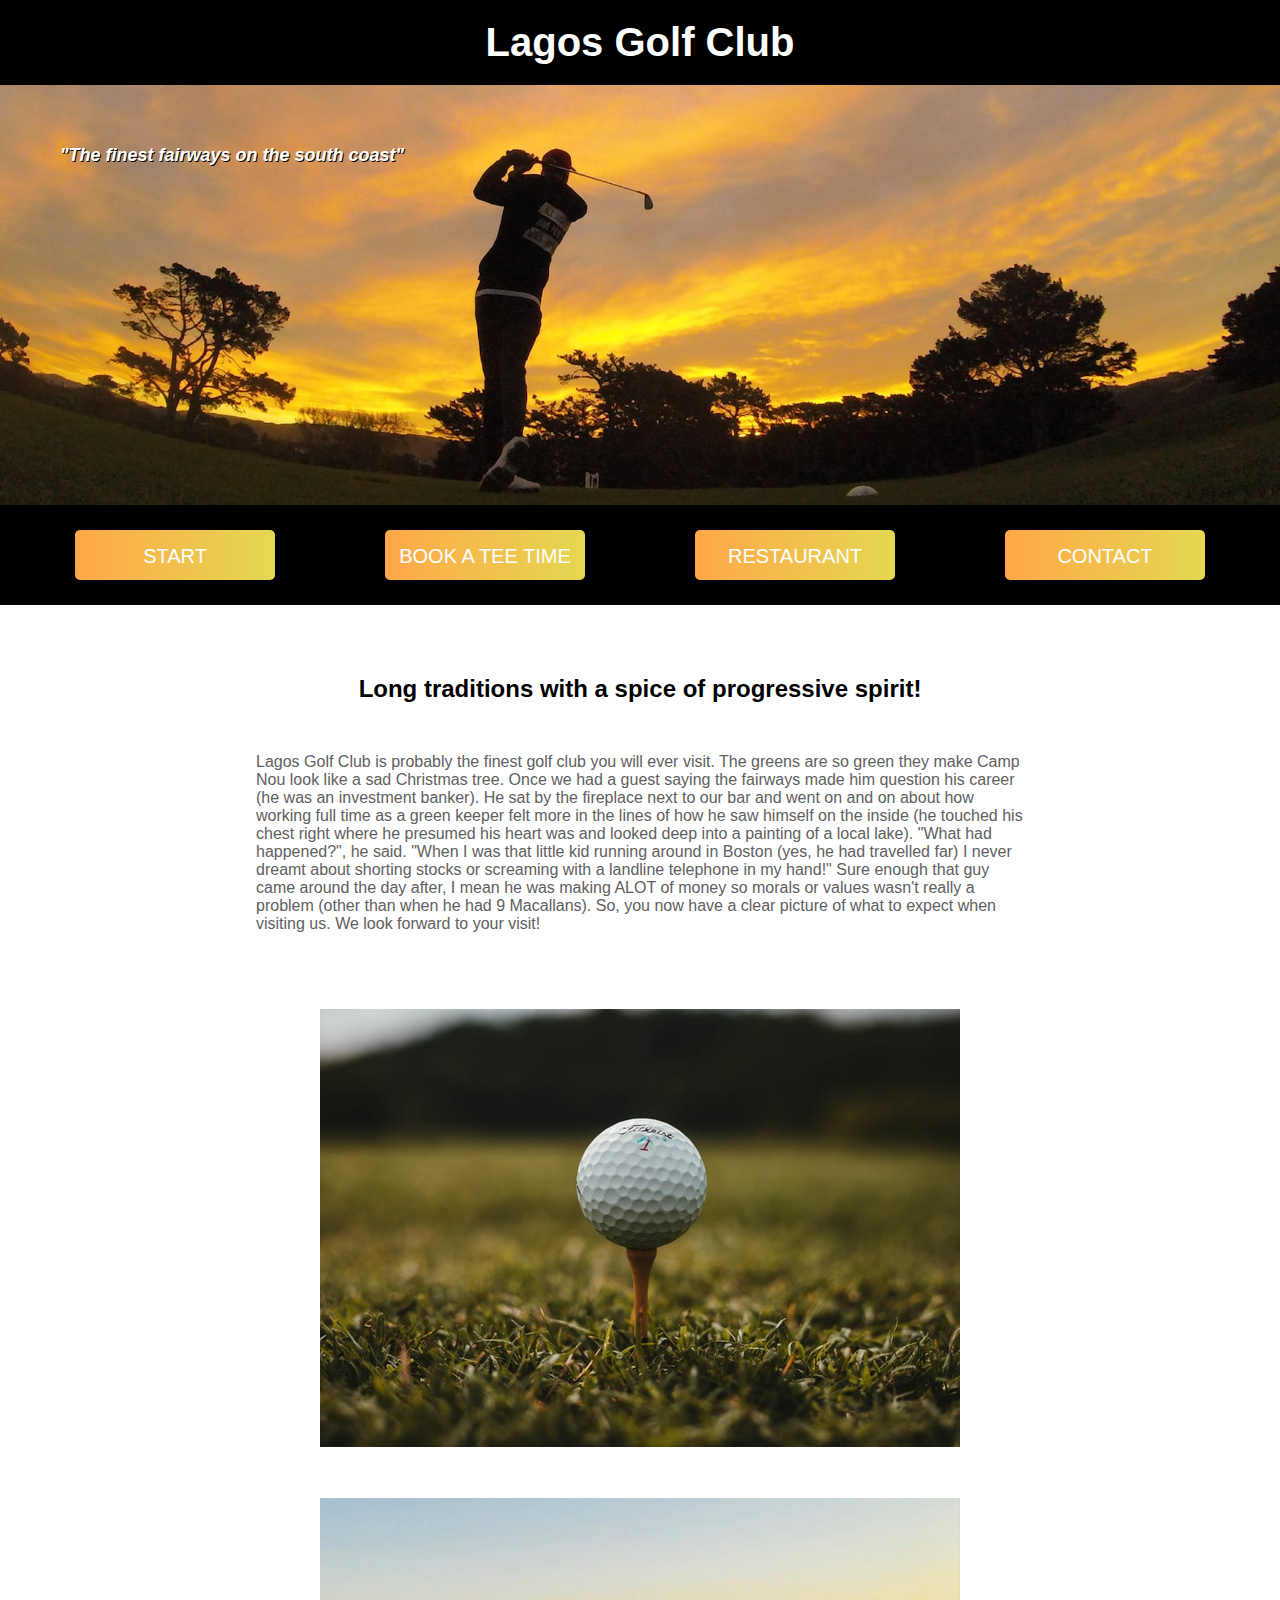
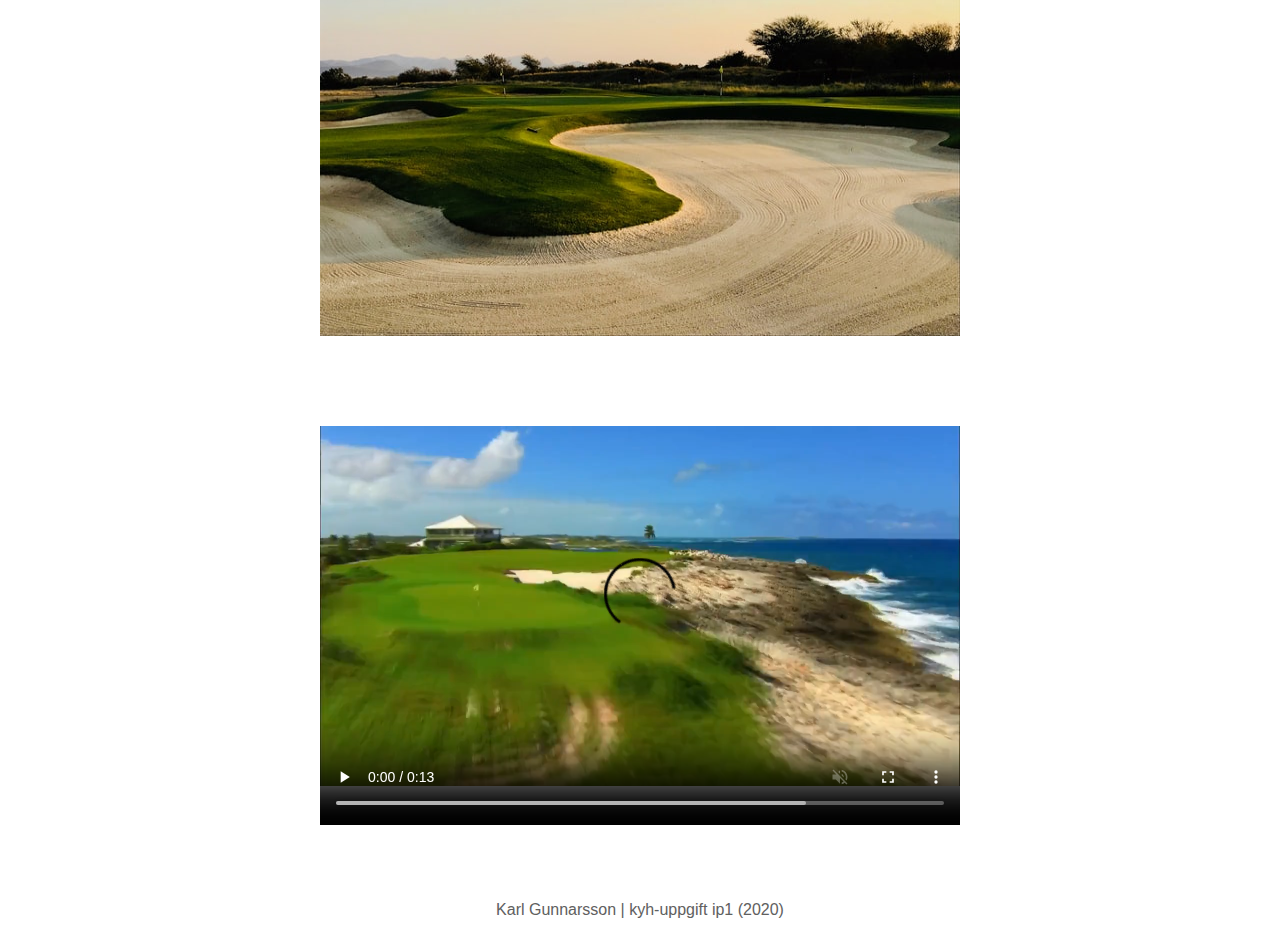
==== commit cdeebeb5: "Removed script link from all html-pages but book1 so they didn't look for a form that didn't exist. " ====
--- a/index.html
+++ b/index.html
@@ -74,9 +74,6 @@
     <footer>
         <p class="footer">Karl Gunnarsson | kyh-uppgift ip1 (2020)</p>
     </footer>
-
-    <!-- JS link -->
-    <script src="script.js"></script>
 </body>
 
 </html>--- a/style.css
+++ b/style.css
@@ -5,9 +5,10 @@
     font-family: 'Gill Sans', 'Gill Sans MT', Calibri, 'Trebuchet MS', sans-serif;
     margin: 0px;
     padding: 0;
-}
+}  
 a {
     text-decoration: none;
+    color: white;
 }
 a:visited {
     text-decoration: none;
@@ -220,6 +221,7 @@
     nav > ul{
         flex-direction: column;
         text-align: center;
+        padding: 5px;
     }
     .imgVid > img {
         max-width: 90%;
@@ -230,7 +232,7 @@
         font-size: 70%;
     }
     nav > ul > li > a {
-        padding: 20px;
+        padding: 15px;
     }
     .artHead {
         padding-left: 0px;
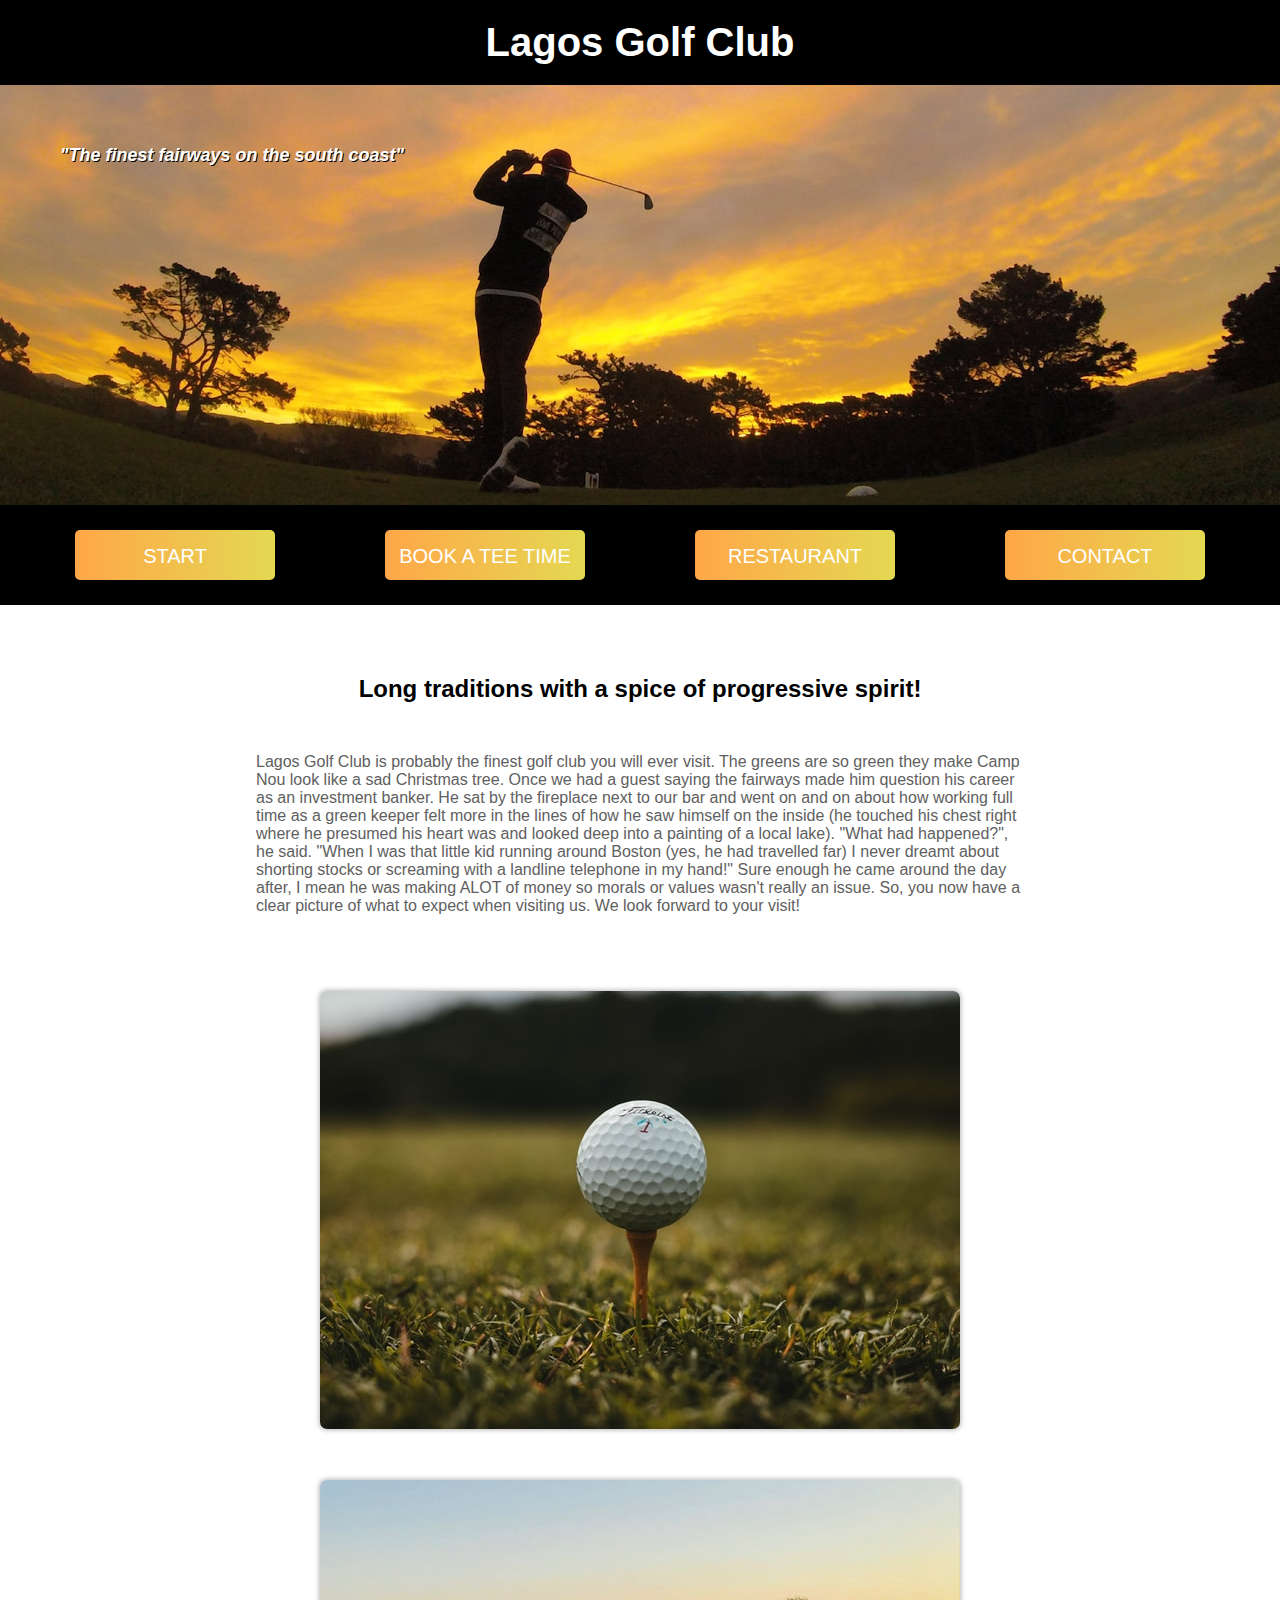
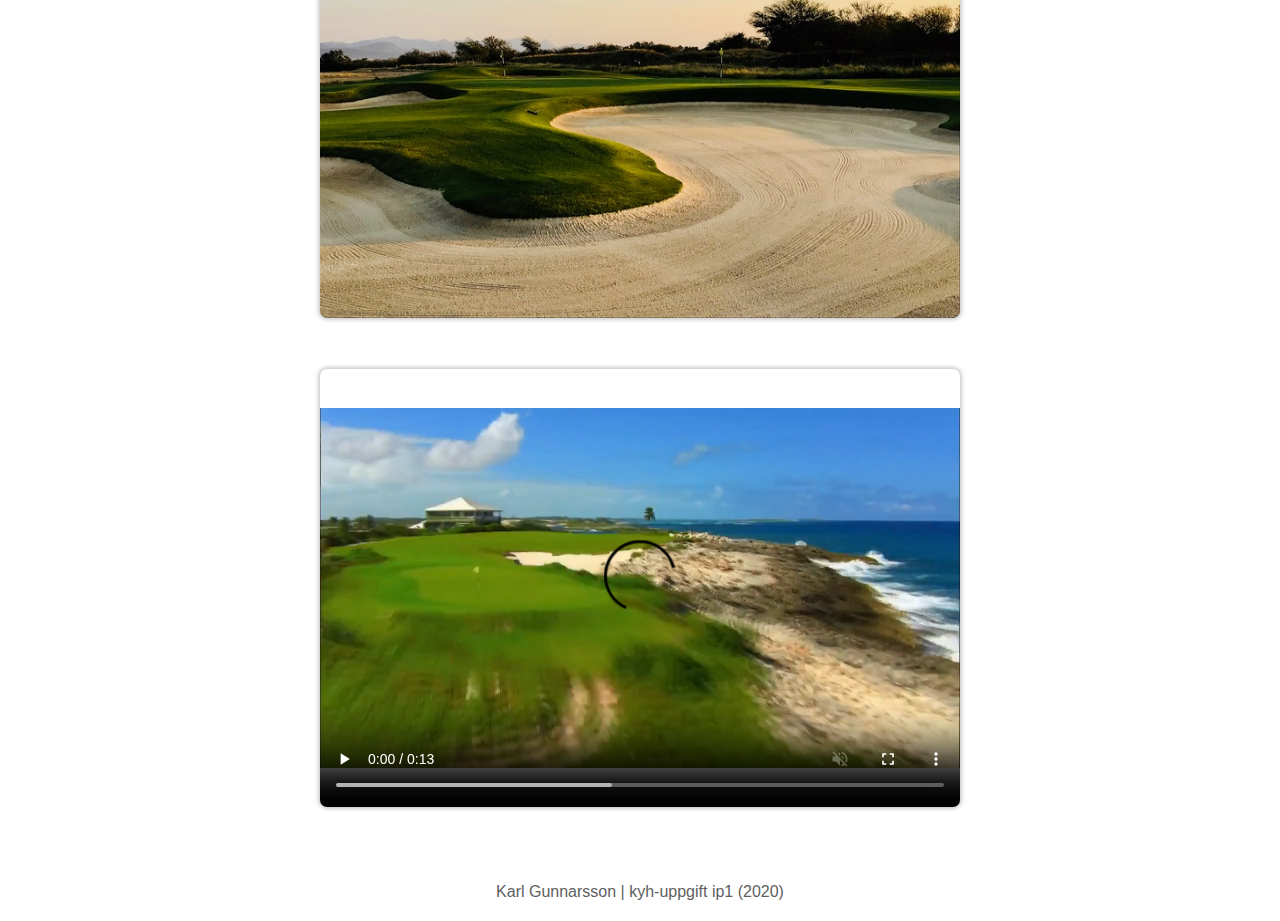
==== commit b3cee80f: "Changed name of video, added box shadow to img+vid, added required for radio buttons" ====
--- a/index.html
+++ b/index.html
@@ -46,18 +46,18 @@
                 golf club you will ever visit. The greens are so
                 green they make Camp Nou look like a sad Christmas tree.
                 Once we had a guest saying the fairways made him question
-                his career (he was an investment banker). He sat
+                his career as an investment banker. He sat
                 by the fireplace next to our bar and went on
                 and on about how working full time as a green keeper felt
                 more in the lines of how he saw himself on the inside (he touched
                 his chest right where he presumed his heart was and looked deep
                 into a painting of a local lake).
                 "What had happened?", he said. "When I was that little kid
-                running around in Boston (yes, he had travelled far) I never dreamt
+                running around Boston (yes, he had travelled far) I never dreamt
                 about shorting stocks or screaming with a landline telephone in
-                my hand!" Sure enough that guy came around the day after, I mean
-                he was making ALOT of money so morals or values wasn't really a problem (other
-                than when he had 9 Macallans). So, you now have a clear picture of what to expect when
+                my hand!" Sure enough he came around the day after, I mean
+                he was making ALOT of money so morals or values wasn't really an issue. So, you now have a clear picture
+                of what to expect when
                 visiting us. We look forward to your visit!
             </p>
         </article>
@@ -66,7 +66,7 @@
         <div class="imgVid">
             <img src="img/golf1.jpg" alt="Picture of golf ball">
             <img src="img/golf2.jpg" width="640" height="438" alt="Picture of golf course">
-            <video controls autoplay muted loop src="/vid/golfCourt700.mp4" width="640" height="438"></video>
+            <video controls autoplay muted loop src="/vid/golfCourt.mp4" width="640" height="438"></video>
         </div>
     </main>
 
--- a/style.css
+++ b/style.css
@@ -4,8 +4,8 @@
     list-style: none;
     font-family: 'Gill Sans', 'Gill Sans MT', Calibri, 'Trebuchet MS', sans-serif;
     margin: 0px;
-    padding: 0;
-}  
+    padding: 0px;
+}
 a {
     text-decoration: none;
     color: white;
@@ -53,7 +53,7 @@
     text-align: center;
 }
 
-/* BOUNCE IN ANIMATION 
+/* BOUNCE IN ANIMATION
 Source:
 https://thoughtbot.com/blog/css-animation-for-beginners
 */
@@ -97,7 +97,7 @@
 
 /* NAV BUTTON TEXT */
 nav > ul > li > a {
-    display: inline-block; 
+    display: inline-block;
     text-align: center;
     line-height: 52px;
     height: 50px;
@@ -107,7 +107,7 @@
 /* NAV BUTTON HOVER */
 nav > ul > li:hover
 {
-    background:#d09132;      
+    background:#d09132;
 }
 /* ---------------ARTICLES, IMAGES and VIDEOS--------------- */
 article {
@@ -117,22 +117,25 @@
     margin-left: 20%;
     margin-right: 20%;
 }
-
 .imgVid {
     display: flex;
     justify-content: space-around;
     flex-wrap: wrap;
 }
-
 .imgVid > img, video {
     margin: 2%;
-}
+    border-radius: 7px;
+    
+    /* BOX SHADOW */
+    -webkit-box-shadow: 0px 0px 5px 1px rgba(184,184,184,1);
+    -moz-box-shadow: 0px 0px 5px 1px rgba(184,184,184,1);
+    box-shadow: 0px 0px 5px 1px rgba(184,184,184,1);
+}
+
 /* ---------------CONTACT + FOOTER--------------- */
-
 .contactHeading {
     font-weight: bold;
 }
-
 .contact, .contact > ul > li  {
     display: flex;
     flex-direction: column;
@@ -142,32 +145,31 @@
 footer {
     color: var(--main-text-color);
     margin: 20px;
-    margin-top: 50px; 
+    margin-top: 50px;
     text-align: center;
 }
 
 /* ---------------BOOK A TEE TIME start--------------- */
 
- /* Styling/design source: 
- https://webdesign.tutsplus.com/tutorials/bring-your-forms-up-to-date-with-css3-and-html5-validation--webdesign-4738 
+ /* Styling/design source:
+ https://webdesign.tutsplus.com/tutorials/bring-your-forms-up-to-date-with-css3-and-html5-validation--webdesign-4738
  */
 
 form {
     text-align: center;
     color: rgb(96, 96, 96);
 }
-
-form input { 
+form input {
 	padding:5px 8px;
 	margin: 5px;
 }
 form textarea {
 	padding:8px;
-	margin: 5px; 
+	margin: 5px;
 	width:300px;
 }
 /* Input fields (shadow + expand) */
-form input, form textarea { 
+form input, form textarea {
 	border:1px solid #aaa;
 	box-shadow: 0px 0px 3px #ccc, 0 10px 15px #eee inset;
 	border-radius:20px;
@@ -175,9 +177,9 @@
 	}
 form input:focus, form textarea:focus {
     outline: none;
-	background: #fff; 
-	border:1px solid #555; 
-    box-shadow: 0 0 3px #aaa; 
+	background: #fff;
+	border:1px solid #555;
+    box-shadow: 0 0 3px #aaa;
     border-radius:20px;
 	padding-right:70px;
     }
@@ -199,11 +201,11 @@
 }
 button.submit:hover {
 	opacity:.85;
-	cursor: pointer; 
+	cursor: pointer;
 }
 button.submit:active {
 	border: 1px solid #20911e;
-	box-shadow: 0 0 10px 5px #356b0b inset; 
+	box-shadow: 0 0 10px 5px #356b0b inset;
 }
     /* Error msg, if user tries to submit without name or email  */
 #message {
@@ -215,7 +217,6 @@
 
 
 /* ---------------MEDIA QUERIES--------------- */
-
 
 @media(max-width:1000px){
     nav > ul{
@@ -223,10 +224,13 @@
         text-align: center;
         padding: 5px;
     }
-    .imgVid > img {
+    nav > ul > li > a {
+        padding: 7px;
+    }
+    .imgVid > * {
         max-width: 90%;
 }
-    
+
 @media(max-width:510px){
     header {
         font-size: 70%;
@@ -240,10 +244,13 @@
         padding-bottom: 30px;
         padding-top: 30px;
     }
-    .imgVid > * {
+    .imgVid > img {
+        height: 37vh;
+    }
+    .imgVid > video {
         max-width: 90%;
     }
     article {
         margin: 30px;
     }
-}}+}}
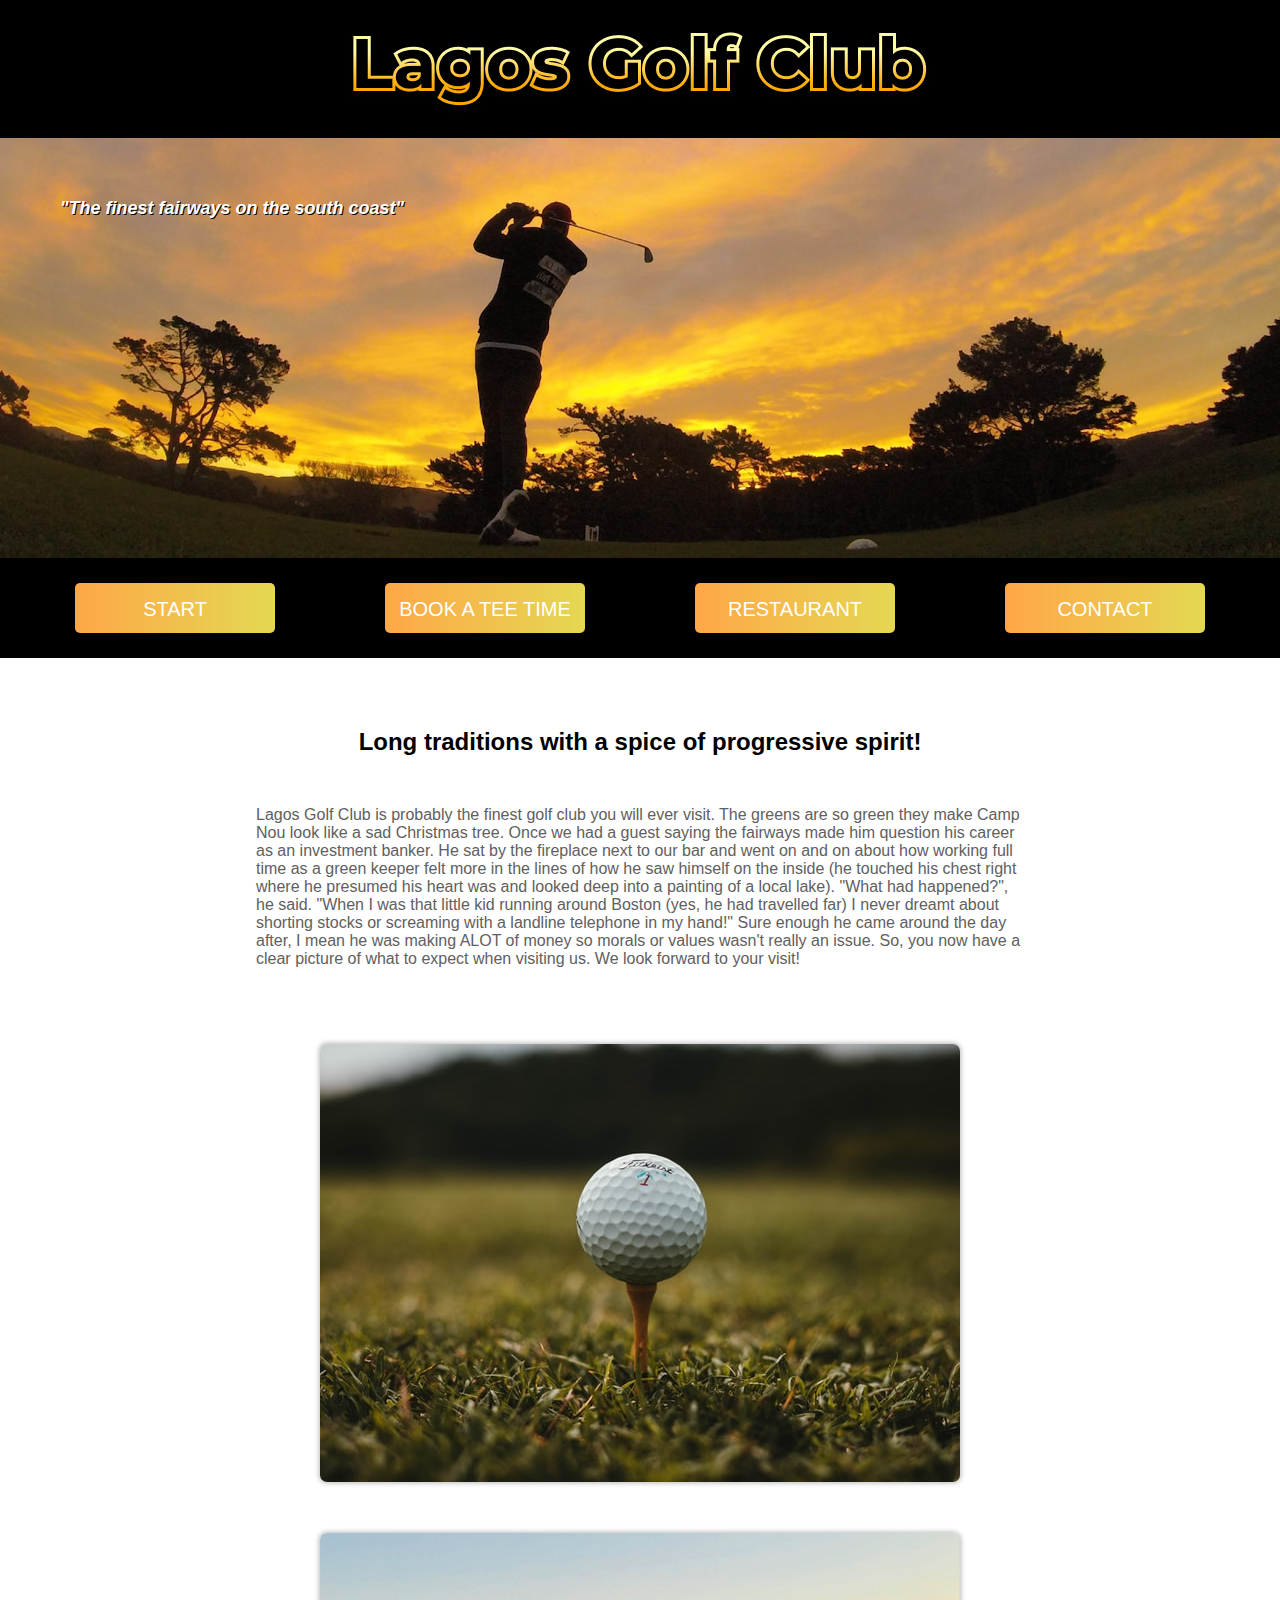
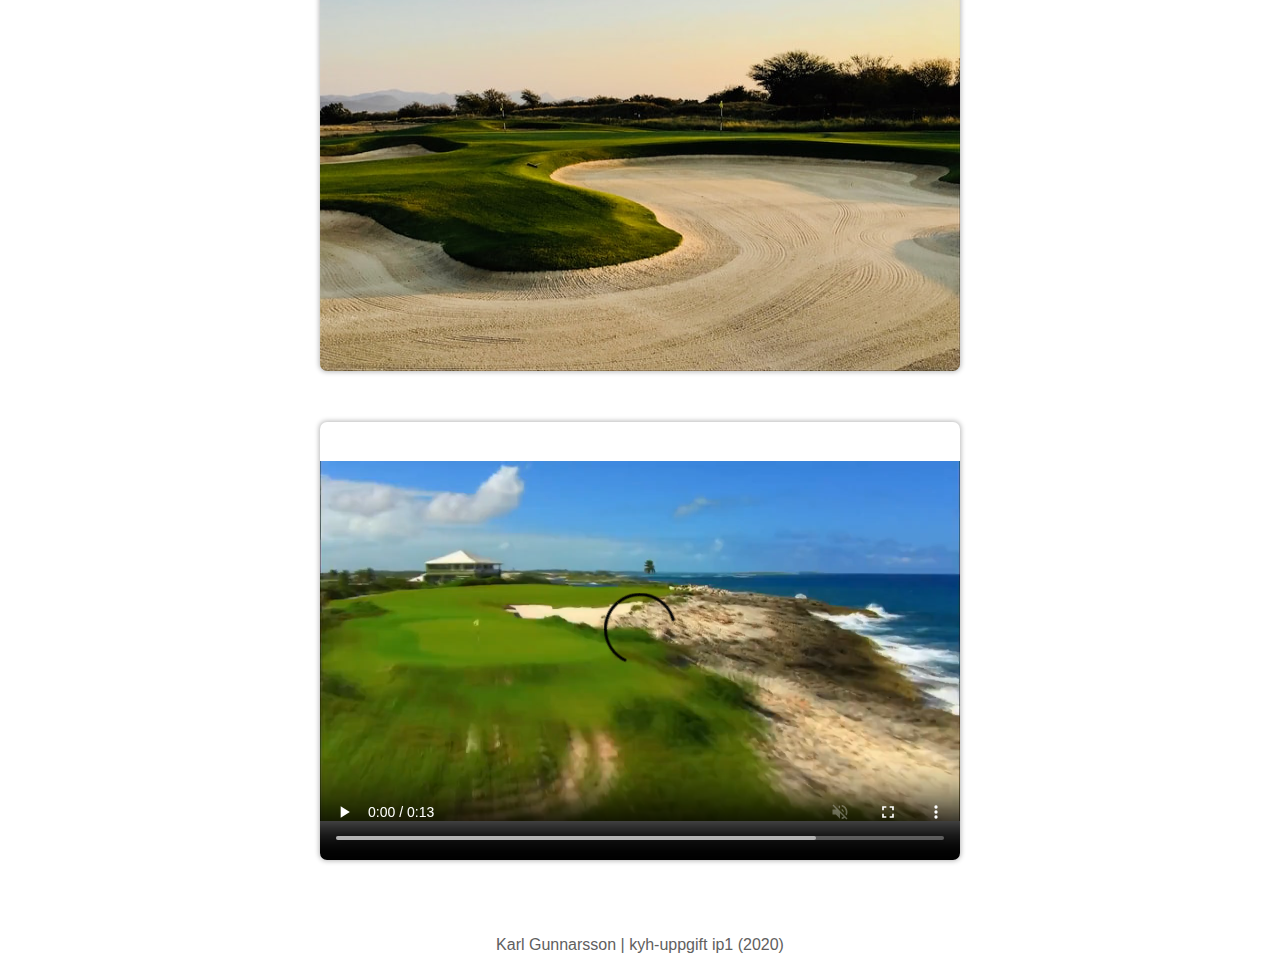
==== commit ede6effe: "Added gold logo and updated ReadMe" ====
--- a/index.html
+++ b/index.html
@@ -17,7 +17,7 @@
     <!-- MAIN HEADERS start -->
     <header>
         <a href="index.html">
-            <h1>Lagos Golf Club</h1>
+            <img class="main-logo" src="img/gold-logo v1.3.png" alt="Lagos Golf Club logo">
         </a>
     </header>
 
--- a/style.css
+++ b/style.css
@@ -25,10 +25,10 @@
 header {
     display: flex;
     justify-content: center;
-    font-size: 20px;
-    color: rgb(255, 255, 255);
+    
     background-color: black;
     padding: 20px;
+    padding-top: 2em;
 }
 .subHeader {
     background-image: url("/img/skyWide.png");
@@ -231,9 +231,9 @@
         max-width: 90%;
 }
 
-@media(max-width:510px){
-    header {
-        font-size: 70%;
+@media(max-width:650px){
+    .main-logo{
+        width: 100%;
     }
     nav > ul > li > a {
         padding: 15px;
@@ -253,4 +253,9 @@
     article {
         margin: 30px;
     }
+    form textarea {
+	padding:8px;
+	margin: 5px;
+	width: 90%;
+}
 }}
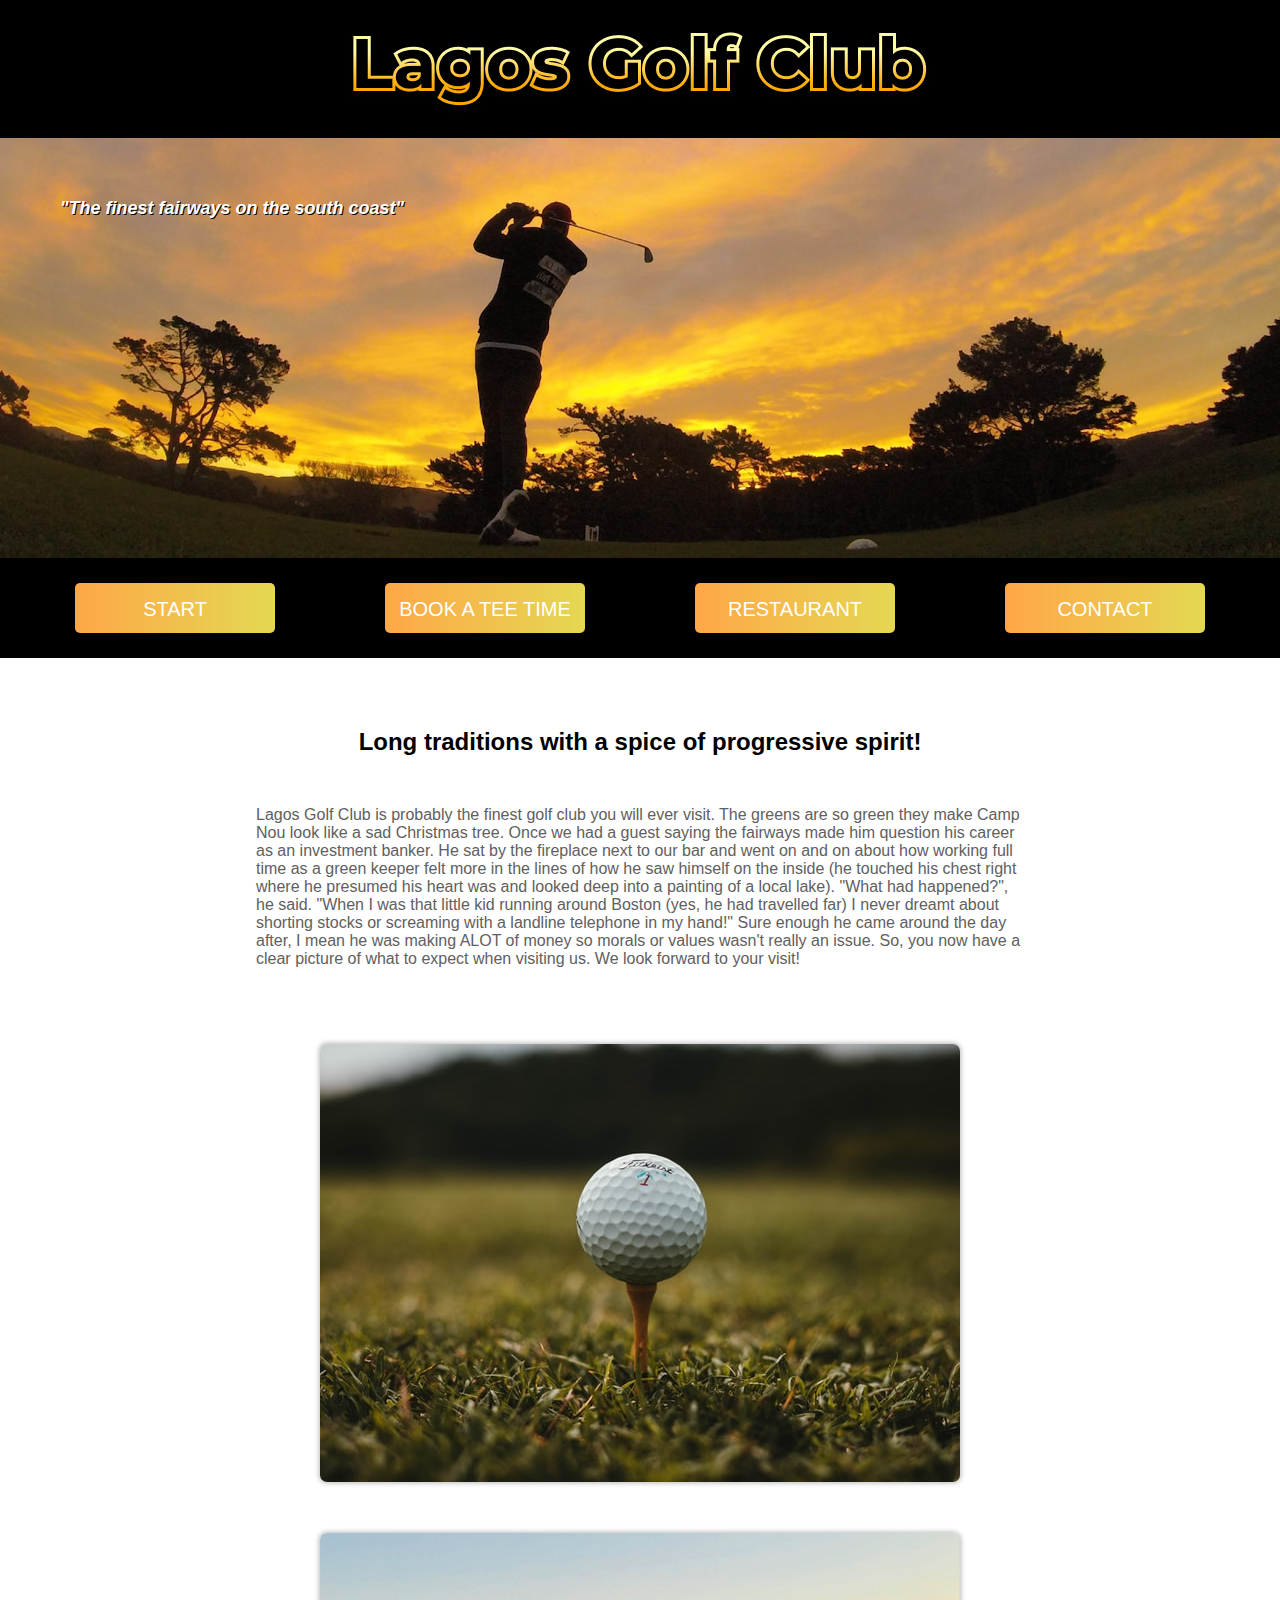
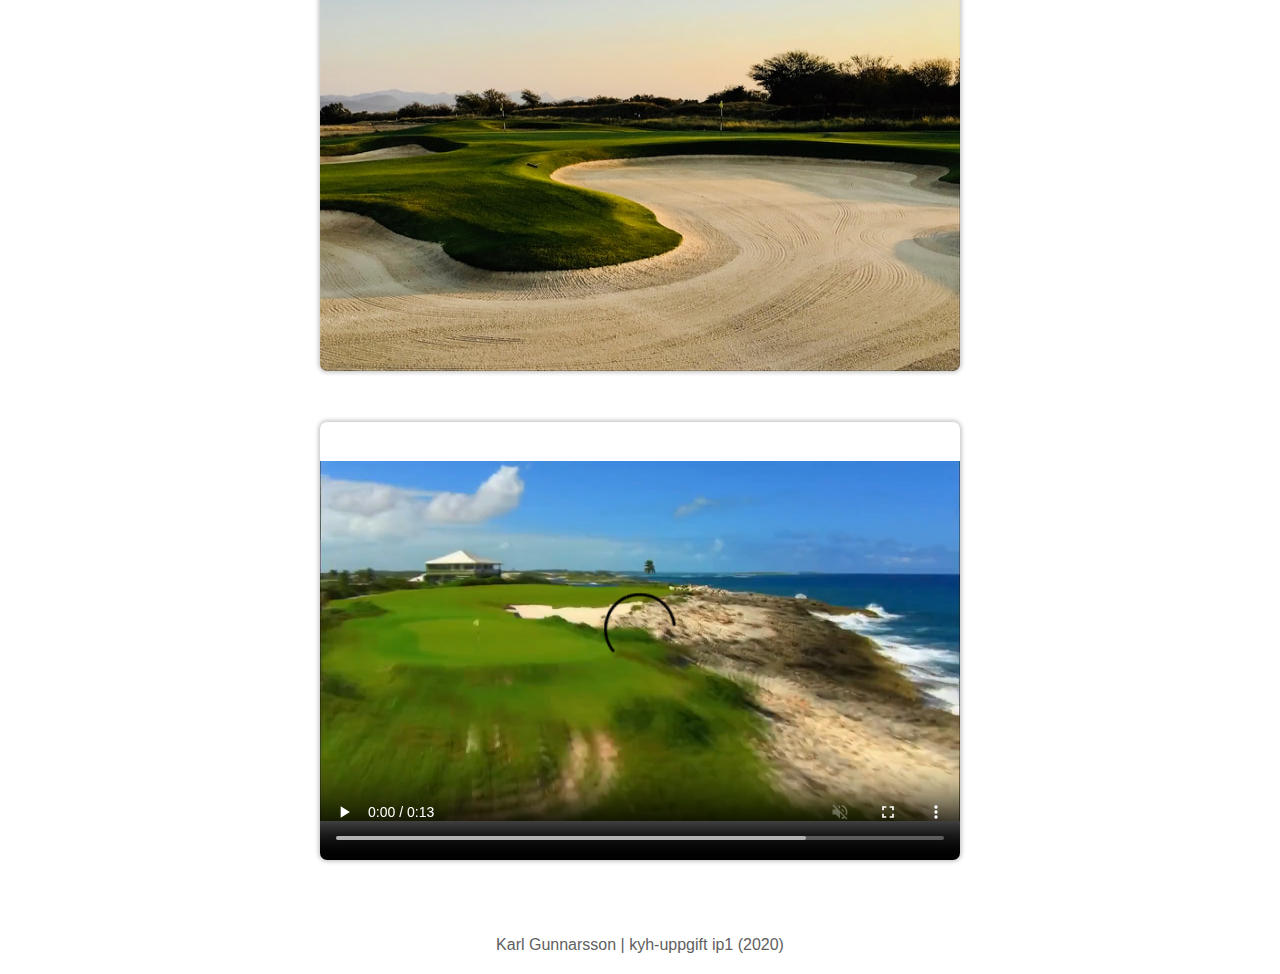
==== commit 529abfd9: "Fixed som issues with the ReadMe" ====
--- a/index.html
+++ b/index.html
@@ -17,7 +17,7 @@
     <!-- MAIN HEADERS start -->
     <header>
         <a href="index.html">
-            <img class="main-logo" src="img/gold-logo v1.3.png" alt="Lagos Golf Club logo">
+            <img class="main-logo" src="img/gold-logo-v1.3.png" alt="Lagos Golf Club logo">
         </a>
     </header>
 
